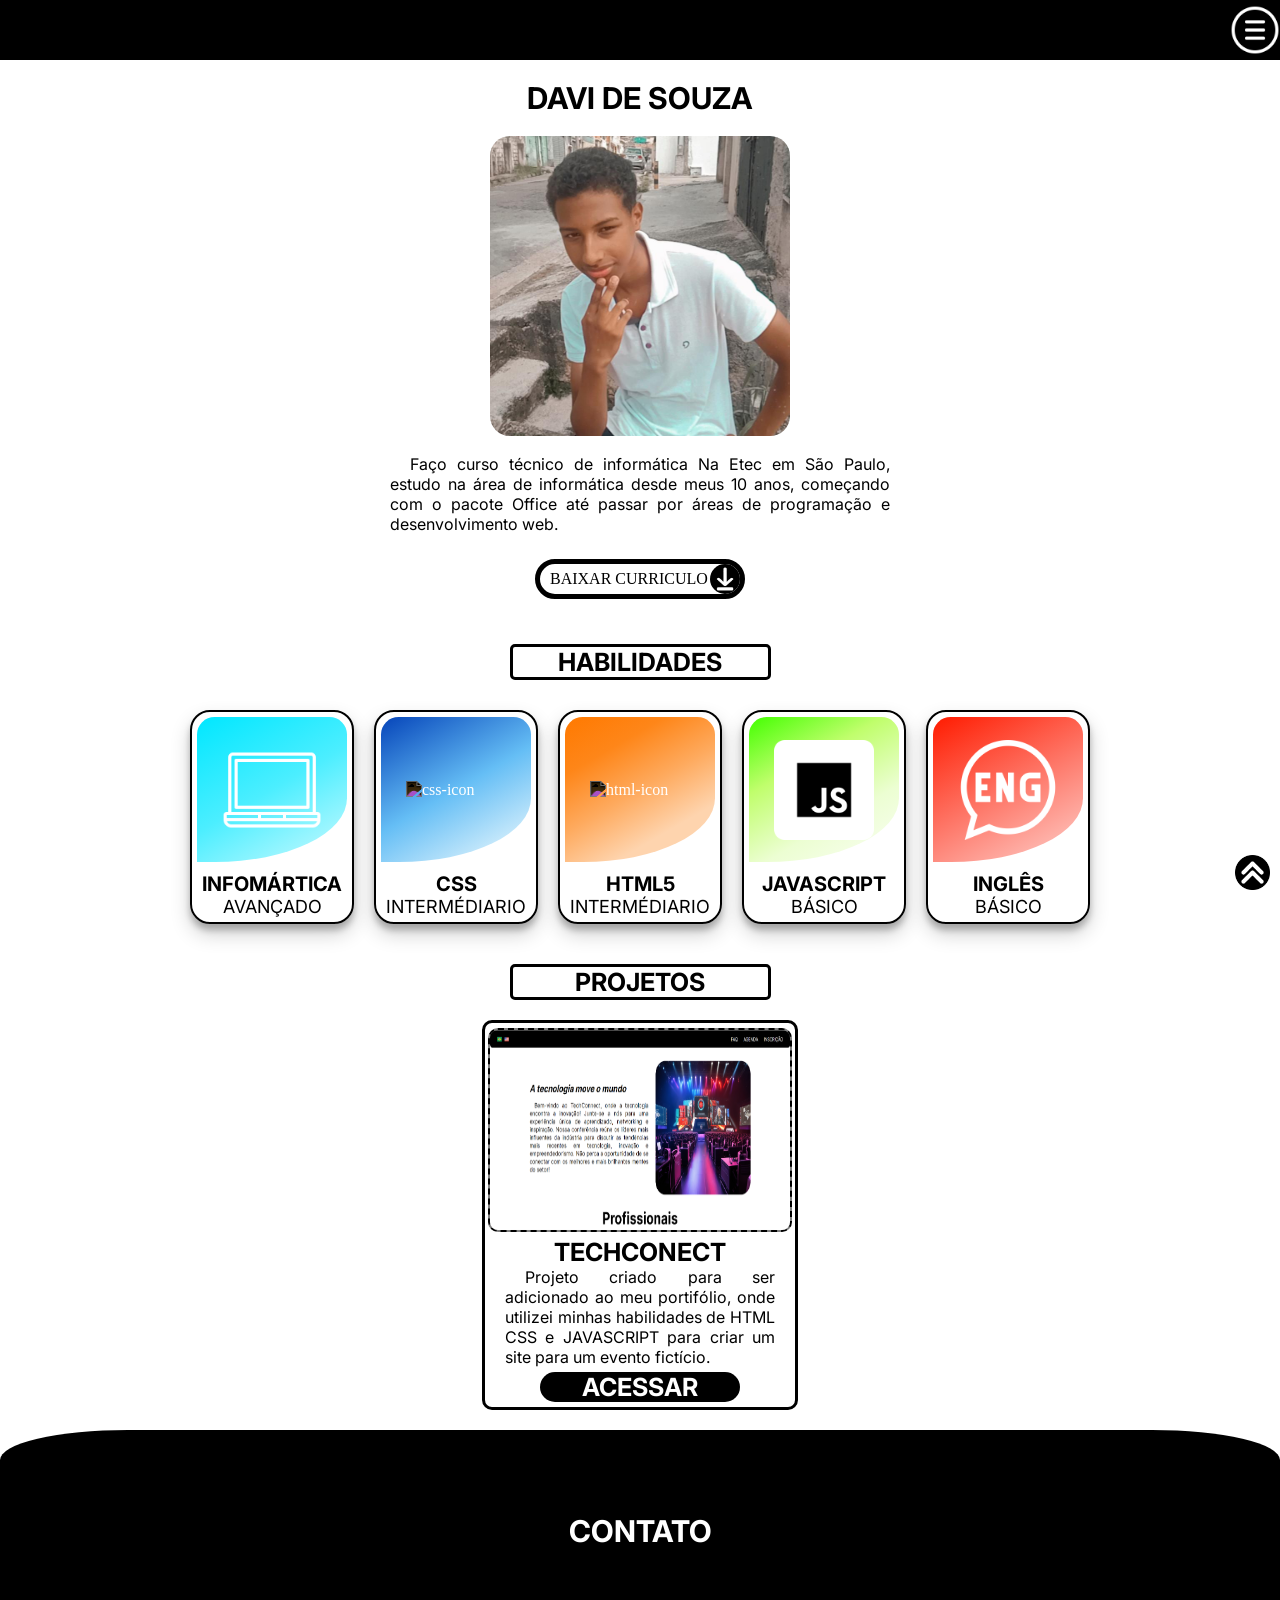
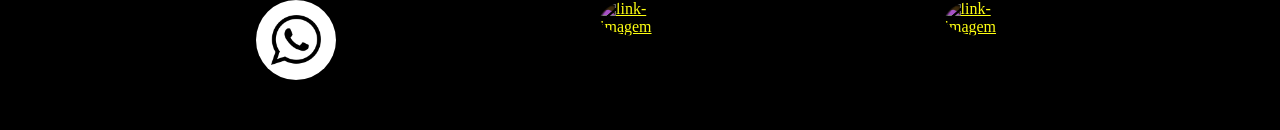
==== index.html @ b2ea07b1 "Update index.html" ====
<!DOCTYPE html>
<html lang="en">
<head>
    <meta charset="UTF-8">
    <meta name="viewport" content="width=device-width, initial-scale=1.0">
    <link rel="stylesheet" href="style/style.css">
    <link rel="stylesheet" href="style/medias.css">
    <title>Portifolio</title>
</head>
<body>
    <a name="topo"></a>
   
    <header>
        <div class="dropdown">
            <button onclick="myFunction(), mudarfundo()" class="dropbtn" id="dropbtn">
                
            </button>
            <div id="myDropdown" class="dropdown-content">
              <a href="#habilidades">Habilidades</a>
              <a href="#projetos">Projetos</a>
              <a href="#contato">Contato</a>
            </div>
          </div>
          
          <script>
          /* When the user clicks on the button, 
          toggle between hiding and showing the dropdown content */
          const btn = document.getElementById('dropbtn');
          function myFunction() {
            document.getElementById("myDropdown").classList.toggle("show");
          }

          function mudarfundo(){
            if(document.getElementById("myDropdown").classList.contains("show")){
                btn.style.backgroundImage = "url('imagens/menu-close.png')";
            }else{
                btn.style.backgroundImage = "url('imagens/menu.png')";  
            }
          }
          
          // Close the dropdown if the user clicks outside of it
          window.onclick = function(event) {

            if (!event.target.matches('.dropbtn')) {
              var dropdowns = document.getElementsByClassName("dropdown-content");
              var i;
              for (i = 0; i < dropdowns.length; i++) {
                var openDropdown = dropdowns[i];
                if (openDropdown.classList.contains('show')) {
                  openDropdown.classList.remove('show');
               
                }
              }
            }
          }
          </script>
    </header>
    <section>
        <article id="apresentacao">
            <h1>DAVI DE SOUZA</h1>
            <div class="img"></div>
            <p>Faço curso técnico de informática Na Etec em São Paulo, estudo na área de informática desde meus 10 anos, começando com o pacote Office até passar por áreas de programação e desenvolvimento web.</p>
            <a href="arquivos/curriculo.docx"><p>BAIXAR CURRICULO</p> <img src="imagens/scrolldon.png" alt="icon"></a>
        </article>
        <a name="habilidades"></a>
        <article class="habilidades">
            <h1>HABILIDADES</h1>
            <div class="container-hab">
                <div class="container-card" id="hb1">
                    <div class="header-card">
                        <img src="imagens/info.png" alt="info-icon">
                    </div>
                    <div class="section-card">
                        <h1>INFOMÁRTICA</h1>
                        <p>AVANÇADO</p>
                    </div>
                </div>
                <div class="container-card" id="hb2">
                    <div class="header-card">
                        <img src="imagens/css-3.png" alt="css-icon">
                    </div>
                    <div class="section-card">
                        <h1>CSS</h1>
                        <p>INTERMÉDIARIO</p>
                    </div>
                </div>
                <div class="container-card" id="hb3">
                    <div class="header-card">
                        <img src="imagens/html.png" alt="html-icon">
                    </div>
                    <div class="section-card">
                        <h1>HTML5</h1>
                        <p>INTERMÉDIARIO</p>
                    </div>
                </div>
                <div class="container-card" id="hb4">
                    <div class="header-card">
                        <img src="imagens/js.png" alt="js">
                    </div>
                    <div class="section-card">
                        <h1>JAVASCRIPT</h1>
                        <p>BÁSICO</p>
                    </div>
                </div>
                <div class="container-card" id="hb5">
                    <div class="header-card">
                        <img src="imagens/eng.png" alt="ingles">
                    </div>
                    <div class="section-card">
                        <h1>inglês</h1>
                        <p>básico</p>
                    </div>
                </div>
            </div>
        </article>
        <a name="projetos"></a>
        <article class="projetos">
            <h1>PROJETOS</h1>
            <div class="container-projeto">
                <img src="imagens/projeto1.png" alt="imagem-projeto">
                <div class="content-projeto">
                    <h1>TechConect</h1>
                    <p>
                    Projeto criado para ser adicionado ao meu portifólio, onde utilizei minhas habilidades de HTML CSS e JAVASCRIPT para criar um site para um evento fictício.
                    </p>
                    <a href="https://davi-souza-dev.github.io/Projeto1/" target="_blank">ACESSAR</a>
                </div>
            </div>
        </article>
    </section>
    <footer>
        <a name="contato"></a>
        <h1>Contato</h1>
        <div>
            <a href="https://api.whatsapp.com/send?phone=5511949335503" id="link1" target="_blank">
                <img src="imagens/whatsapp.png" alt="link-imagem">
            </a>
            <a href="https://github.com/Davi-Souza-Dev" id="link2" target="_blank">
                <img src="imagens/github.png" alt="link-imagem">
            </a>
            <a href="https://www.instagram.com/davi.dev97/" id="link3" target="_blank">
                <img src="imagens/instagram.png" alt="link-imagem">
            </a>
        </div>
    </footer>
    <a href="#topo" class="btn-topo"></a>
</body>
</html>
---- style/style.css ----
@charset "UTF-8";
@import url('https://fonts.googleapis.com/css2?family=Inter:wght@100..900&display=swap');

*{
    margin: 0px;
    padding: 0px;
}

header{
    width: 100%;
    height: 60px;
    background-color: rgb(0, 0, 0);
    display: flex;
    align-items: center;
    justify-self: center;
}

a.btn-topo{
    width: 35px;
    height: 35px;
    position: fixed;
    right: 10px;
    bottom: 10px;
    z-index: 1000;
    border-radius: 5px;
    background: url(../imagens/cima.png);
    background-size: cover;
    
}


/*MENU DROPDOWMN*/
.dropbtn {
    color: white;
    padding: 16px;
    font-size: 16px;
    border: none;
    cursor: pointer;
    width: 50px;
    height: 50px;
    background: url(../imagens/menu.png);
    filter: invert(); 
    background-size: cover;
  }
  
  .dropdown {
    position: absolute;
    display: inline-block;
    right: 0;
  }
  
  .dropdown-content {
    display: none;
    width: 100px;
    position: absolute;
    background-color: #000000;
    right: 0px;
    min-width: 160px;
    overflow: auto;
    z-index: 2;
    background-color: black;
    border-radius: 5px;
    animation: surgir 0.2s ease-in-out; 
  }
  
  .dropdown-content a {
    color: white;
    padding: 12px 16px;
    text-decoration: none;
    display: block;
    font-size: 20px;
  
  }
  .show {display: block;}

  @keyframes surgir {
    to{
        opacity: 1;
    }
    from{
        opacity: 0;
    }
  }
/*FIM MENU*/


section{
    display: flex;
    align-items: center;
    justify-content: center;
    flex-direction: column;
}

article{
    display: flex;
    align-items: center;
    justify-content: space-evenly;
    flex-direction: row;
    flex-wrap: wrap;
}

article >  h1{
    margin-top: 20px;
    width: 100%;
    font-size: 30px;
    font-family: "Inter", sans-serif;
    font-weight: bolder;
    text-align: center;
}

article > .img{
    width: 40%;
    height: 260px;
    margin: 20px 0px;
    border-radius: 20px;
    margin-bottom: -2px;
    background: url(../imagens/foto-perfil.jpg);
    background-position: center center;
    background-size: cover;
    
}

article > p{
    width: 40%;
    font-family: "Inter", sans-serif;
    text-align: justify;
    text-indent: 20px;
}

article > a{
    display: flex;
    justify-content: space-between;
    align-items: center;
    text-align: center;
    text-decoration: none;
    color:black;
    width: 200px;
    height: 30px;
    border: 5px solid black;
    border-radius: 20px;
    margin: 25px 0px;
    text-indent: 10px;
}

article > a:hover{
    background-color: black;
    color: white;
    text-decoration: underline;
    transition: 0.3s ease-in-out;
}


article > a > img{
    height: 100%;
    border-radius: 50%;
}

article.habilidades {
    display: flex;
    align-items: center;
    justify-content: center;
    flex-direction: row;
    flex-wrap: wrap;
    row-gap: 10px;
    column-gap: 10px;
}

article.habilidades > h1{
    font-size: 25px;
    width: 255px;
    height: 30px;
    border: 3px solid black;
    border-radius: 5px;
    margin-bottom: 20px;
}
article.habilidades > div.container-hab{
    display: flex;
    align-items: center;
    justify-content: center;
    flex-direction: row;
    flex-wrap: wrap;
    gap: 10px 20px;
    width: 100%;
}
div.container-hab > div.container-card{
    width: 150px;
    height: 200px;
    margin-bottom: 20px;
    border: 2px solid black;
    display: flex;
    align-items: center;
    justify-content: flex-start;
    flex-direction: column;
    padding: 5px;
    border-radius: 20px;
    box-shadow: rgba(0, 0, 0, 0.19) 0px 10px 20px, rgba(0, 0, 0, 0.23) 0px 6px 6px;
}

div.container-card:hover{
    background-color: black;
    transform: scale(1.1);
    transition: 0.2s ease-in-out;
    
}
div.container-card:hover > div.header-card > img{
    width: 100px;
    filter: none;
}
div.container-card:hover > div.section-card >p {
    color: white;
    transition: 0.3s ease-in-out;
}
div.container-card:hover > div.section-card >h1 {
    color: white;
    transition: 0.3s ease-in-out;
}

div#hb1 > div.header-card{
    background: linear-gradient(150deg, #00e7ff, #4ceeff, #ccfaff);
}

div#hb2 > div.header-card{
    background: linear-gradient(150deg, #0645ba, #65bef5, #f5fdfe);
}

div#hb3 > div.header-card{
    background: linear-gradient(150deg, #FF7900, #fe8619, #feaa5e, #fed4ae, rgba(254,212,174,1));
}

div#hb4 > div.header-card{
    background: linear-gradient(150deg, #43ff01, #c0fe6c, #ecfed2, #fbfef6);
}

div#hb5 > div.header-card{
    background: linear-gradient(150deg, #ff1b00, #fe7667, #fed1cc);
}

div.container-card > div.header-card{
    background-color: rgb(0, 200, 255);
    width: 100%;
    height: 200px;
    border-radius: 20px 20px 100% 0% / 20px 20px 50% 100%;
    display: flex;
    align-items: center;
    justify-content: center;
    
}

div.header-card > img{
    width: 100px;
    filter: invert();

}


div.container-card > div.section-card{
    display: flex;
    justify-content: center;
    align-items: center;
    flex-direction: column;
    margin-top: 10px;
    width: 100%;
}

div.section-card > h1{
    width: 100%;
    text-align: center;
    font-size: 20px;
    text-transform: uppercase;
    font-family: "Inter", sans-serif;
    font-weight: bolder;
}

div.section-card > p{
    width: 100%;
    text-align: center;
    font-size: 18px;
    text-transform: uppercase;
    font-family: "Inter", sans-serif;
}

/*ANIMAÇÃO DAS HABILIDADES*/

@keyframes piscar1 {
    to{
        transform: scale(1);
    }
    from{
        transform: scale(1.1);
    }
}

div#hb1{
    animation: piscar1 1s  1s  ease-in-out infinite alternate-reverse;
    animation-iteration-count: 2;
}

div#hb2{
    animation: piscar1 1s 2s ease-in-out infinite alternate-reverse;
    animation-iteration-count: 2;
    
}
div#hb3{
    animation: piscar1 1s 3s ease-in-out infinite alternate-reverse;
    animation-iteration-count: 2;
}
div#hb4{
    animation: piscar1 1s 4s ease-in-out infinite alternate-reverse;
    animation-iteration-count: 2;
}
div#hb5{
    animation: piscar1 1s 5s ease-in-out infinite alternate-reverse;
    animation-iteration-count: 2;
}
/*FIM DA ANIMAÇÃO*/

article.projetos > h1{
    font-size: 25px;
    width: 255px;
    height: 30px;
    border: 3px solid black;
    border-radius: 5px;
    margin-bottom: 20px;
}

article.projetos{
    align-items: center;
    justify-content: center;
    flex-direction: column;
}

article.projetos > div.container-projeto{
    width: 300px;
    border-radius: 10px;
    border: 3px solid black;
    display: flex;
    align-items: center;
    justify-content: center;
    flex-direction: column;
    padding: 5px;
}

div.container-projeto:hover{
    transform: scale(1.02);
}

div.container-projeto > img{
    width: 300px;
    background-color: gray;
    height: 200px;
    border-radius: 10px;
    border: 2px dashed black;
}

div.container-projeto > div.content-projeto{
    display: flex;
    align-items: center;
    justify-content: center;
    flex-direction: column;
    width: 100%;
    margin-top: 5px;
}

div.content-projeto > h1{
    width: 100%;
    font-size: 25px;
    text-align: center;
    text-transform: uppercase;
    font-family: 'Inter', sans-serif;
    font-weight: bolder;
}

div.content-projeto > p{
    width: 90%;
    font-family: 'Inter', sans-serif;
    text-indent: 20px;
    text-align: justify;
}

div.content-projeto > a{
    margin-top: 5px;
    width: 200px;
    background-color: black;
    text-align: center;
    color: white;
    font-weight: bolder;
    font-size: 25px;
    font-family: 'Inter', sans-serif;
    text-decoration: none;
    border-radius: 20px;
    position: relative;
}

div.content-projeto > a::before{
    content: '';
    width: 0%;
    height: 3px;
    border-radius: 20px;
    background-color: rgb(255, 255, 255);
    position: absolute;
    bottom: 0px;
    left: 50%;
    transform: translate(-50%,-50%);
}

div.content-projeto > a:hover:before{
    width: 60%;
    transition: 0.2s ease-in-out;
}


footer{
    width: 100%;
    height: 300px;
    background-color: black;
    display: flex;
    align-items: center;
    justify-content: space-evenly;
    flex-direction: column;
    margin-top: 20px;
    border-radius: 10% 10% 0px 0px;
}

footer > h1{
    width: 100%;
    text-align: center;
    text-transform: uppercase;
    font-family: "Inter",sans-serif;
    color: white;
    font-size: 30px;
    font-weight: bolder;
}

footer > div{
    display: flex;
    align-items: center;
    justify-content: space-evenly;
    flex-wrap: nowrap;
    flex-direction: row;
    width: 100%;
}

footer > div > a{
    width: 80px;
    height: 80px;
    filter: invert();
    --color: rgb(0, 0, 0); /* the color of the border */
    --border: 2px;   /* the thickness of the border */
    --offset: 5px;   /* control the movement of the border */
    --gap: 2px;       /* the gap on hover */
    border-radius: 100%;
    cursor: pointer;
    padding: calc(var(--border) + var(--gap));
    border: var(--offset) solid #0000;
    --_m: radial-gradient(50% 50%, #000 calc(100% - var(--offset)),#0000 calc(100% - var(--border)));
    -webkit-mask: var(--_m);
            mask: var(--_m);
    --_g: #0000 calc(99% - var(--border)), var(--color) calc(100% - var(--border)) 99%,#0000;
    --_s: var(--offset);
    --_r: 100% 100% at;
    background:
      radial-gradient(var(--_r) 0    0   ,var(--_g)) calc(100% + var(--_s)) calc(100% + var(--_s)),
      radial-gradient(var(--_r) 100% 0   ,var(--_g)) calc(0%   - var(--_s)) calc(100% + var(--_s)),
      radial-gradient(var(--_r) 0    100%,var(--_g)) calc(100% + var(--_s)) calc(0%   - var(--_s)),
      radial-gradient(var(--_r) 100% 100%,var(--_g)) calc(0%   - var(--_s)) calc(0%   - var(--_s));
    background-size: 50% 50%;
    background-repeat: no-repeat;
    transition: .4s;

}

footer > div > a:hover {
    --_s: 0px
  }

div > a > img{
    width: 100%;
    height: 100%;
    border-radius: 50%;
}
---- style/medias.css ----
@charset "UTF-8";

@media screen and (min-width: 600px) {

    article#apresentacao{
        display: flex;
        align-items: center;
        justify-content: center;
        flex-direction: column;
        flex-wrap: nowrap;
    }
    article >  div.img{
        width: 300px;
        height: 300px;
    }
    article > p{
        width: 500px;
        margin-top: 20px;
    }
}
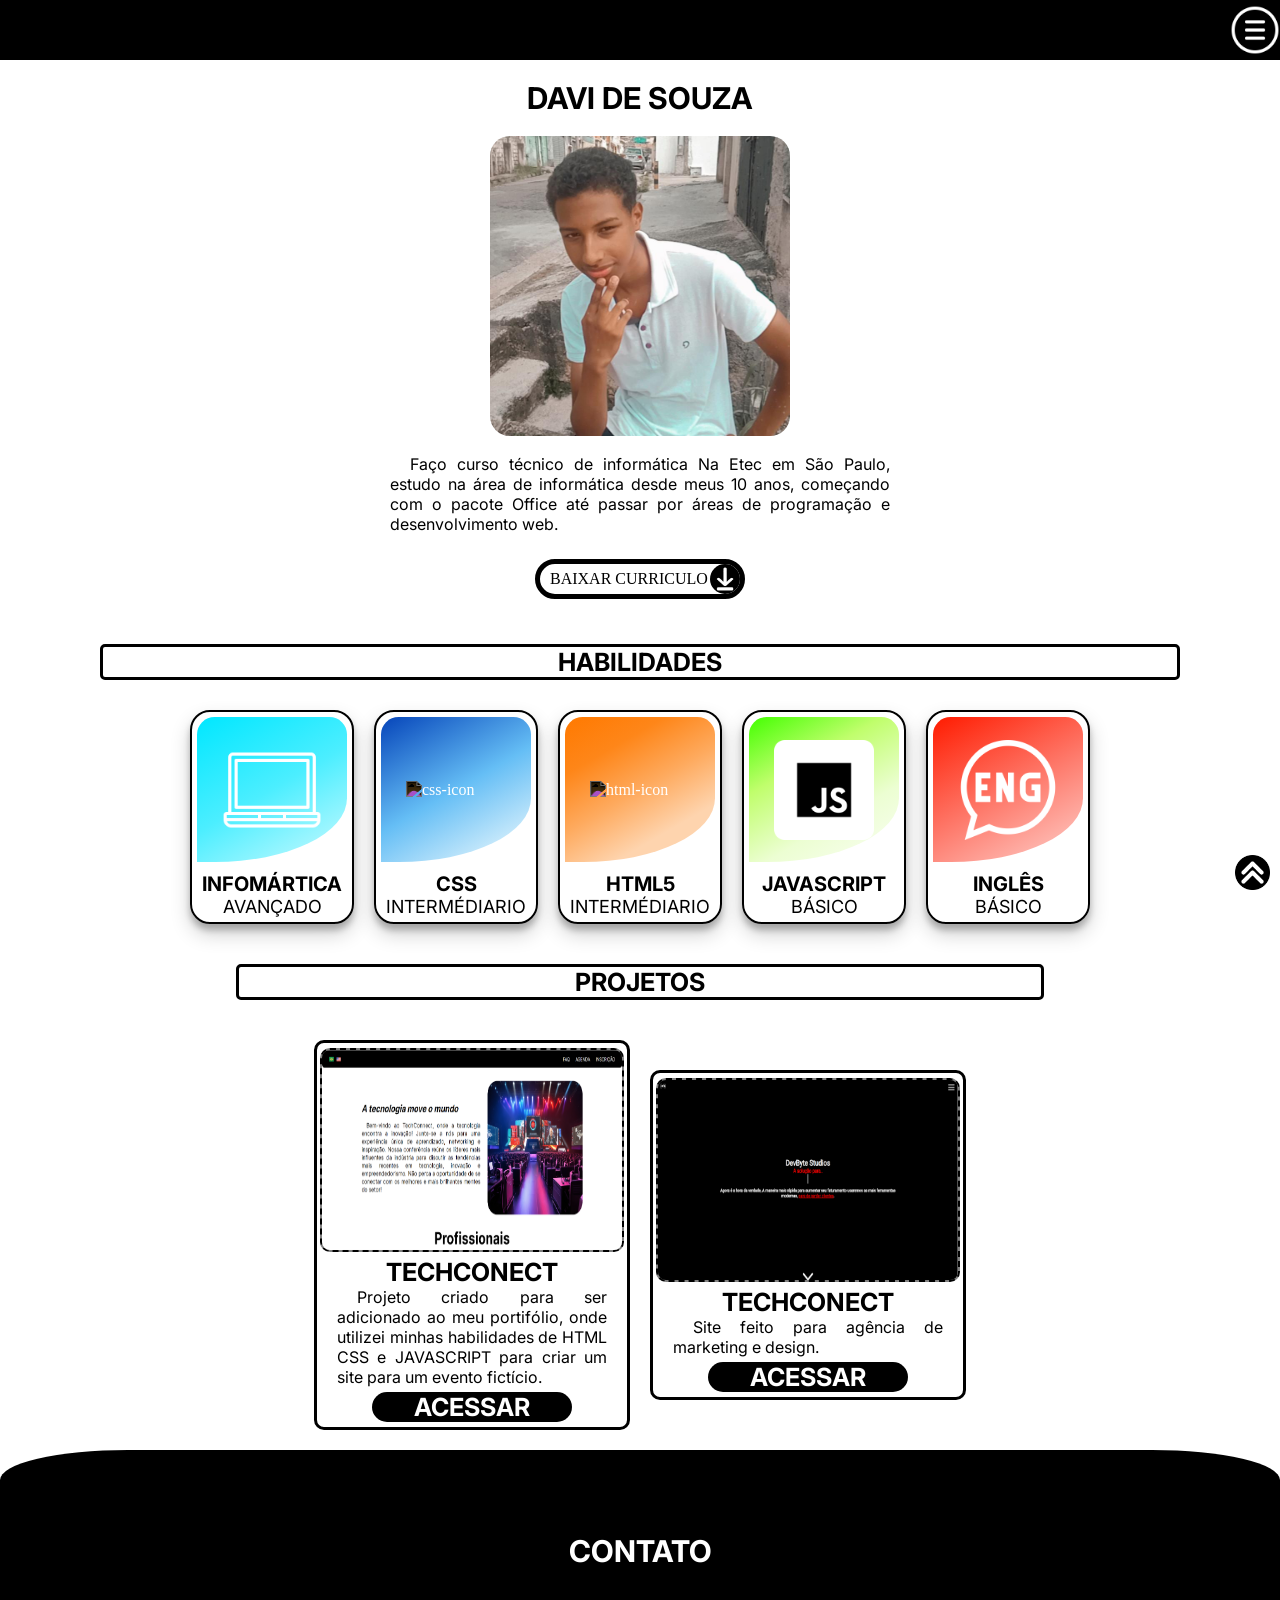
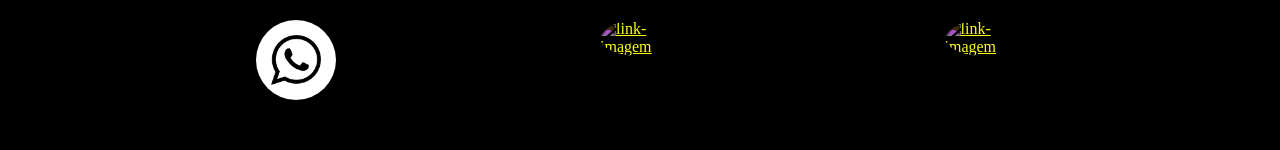
==== commit 961523a1: "Ajustes de projetos" ====
--- a/index.html
+++ b/index.html
@@ -126,6 +126,16 @@
                     <a href="https://davi-souza-dev.github.io/Projeto1/" target="_blank">ACESSAR</a>
                 </div>
             </div>
+            <div class="container-projeto">
+                <img src="imagens/projeto2.png" alt="imagem-projeto">
+                <div class="content-projeto">
+                    <h1>TechConect</h1>
+                    <p>
+                    Site feito para agência de marketing e design.
+                    </p>
+                    <a href="https://davi-souza-dev.github.io/Site-Empresa/index.html" target="_blank">ACESSAR</a>
+                </div>
+            </div>
         </article>
     </section>
     <footer>
--- a/style/style.css
+++ b/style/style.css
@@ -327,6 +327,7 @@
     align-items: center;
     justify-content: center;
     flex-direction: column;
+    gap: 20px 20px;
 }
 
 article.projetos > div.container-projeto{
--- a/style/medias.css
+++ b/style/medias.css
@@ -17,4 +17,18 @@
         width: 500px;
         margin-top: 20px;
     }
+
+    article.projetos{
+        flex-direction: row;
+        flex-wrap: wrap;
+        gap: 20px 20px;
+    }
+
+    article.projetos > h1{
+        width: 100%;
+    }
+
+    article.habilidades > h1{
+        width: 100%;
+    }
 }
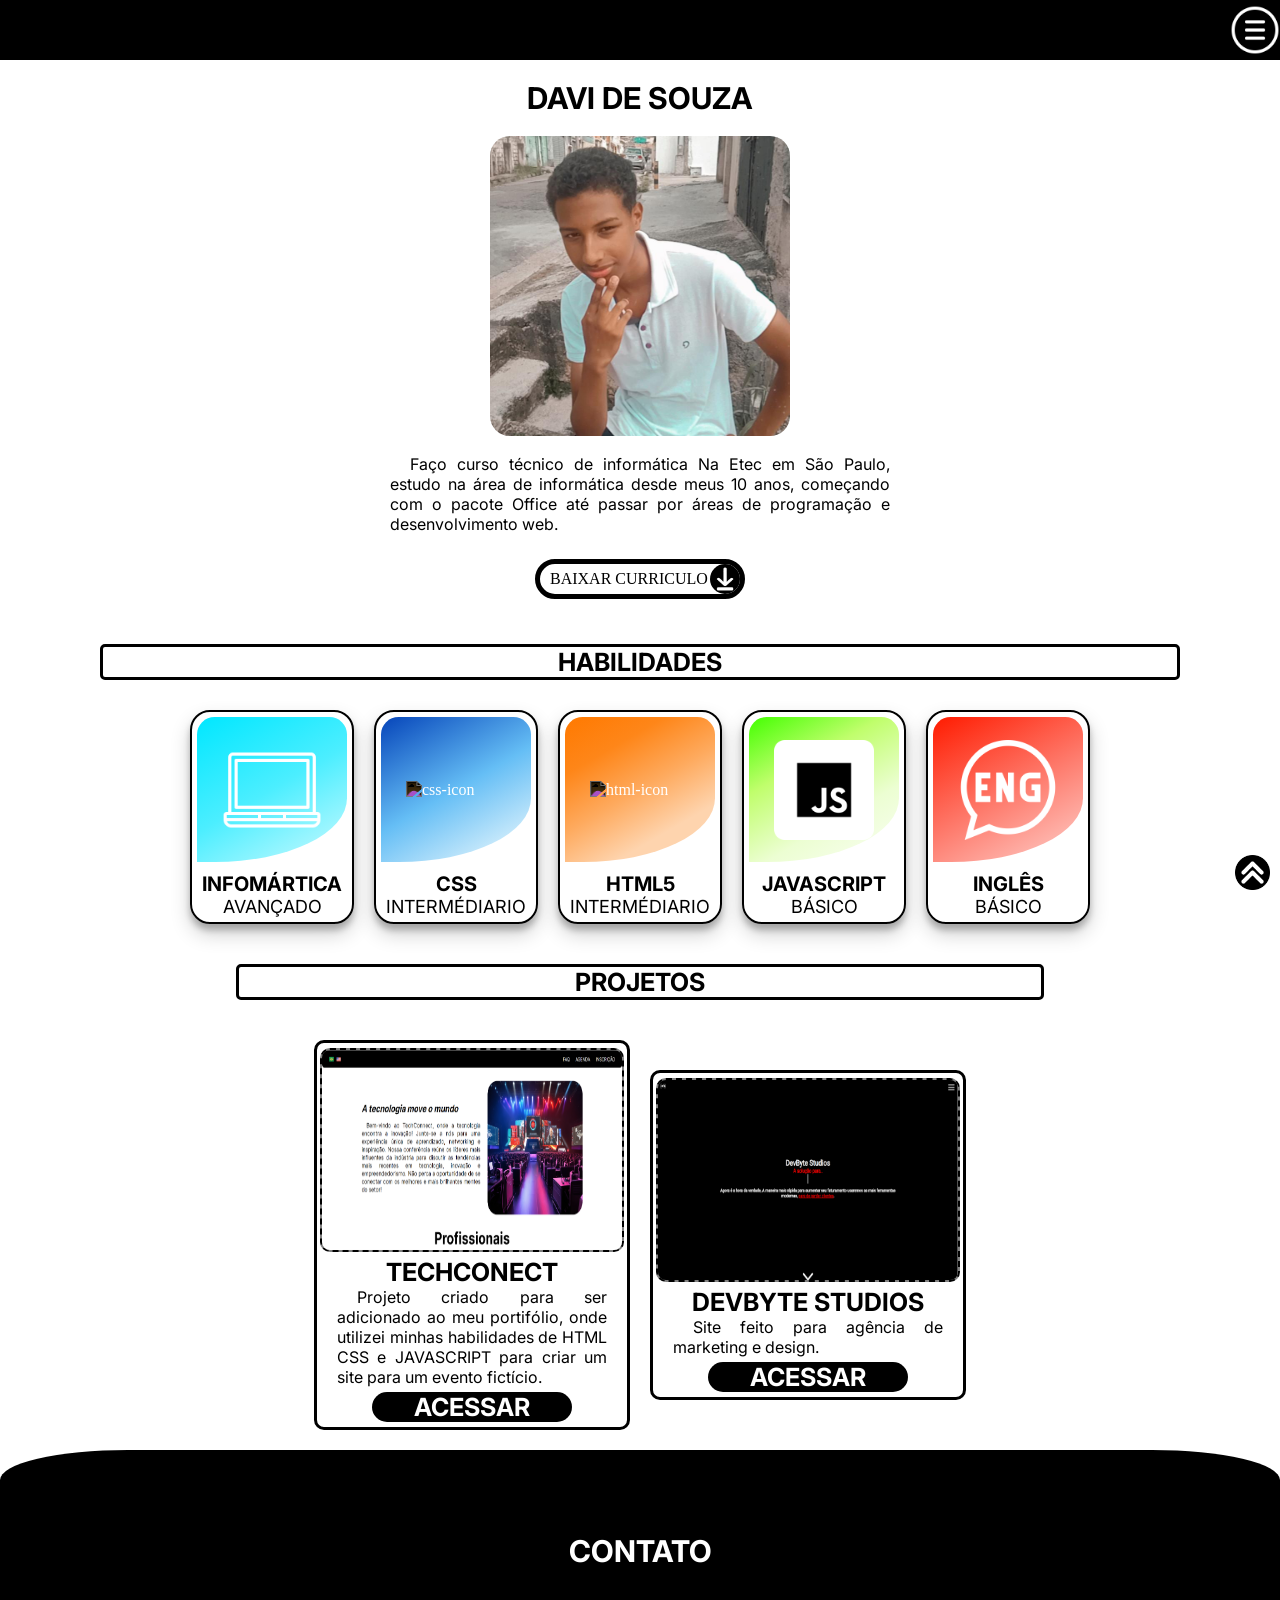
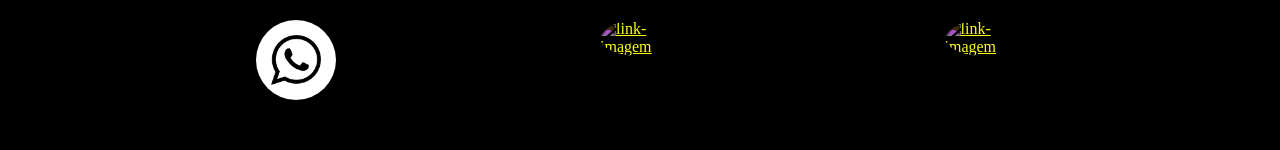
==== commit 92f48d55: "Update index.html" ====
--- a/index.html
+++ b/index.html
@@ -129,7 +129,7 @@
             <div class="container-projeto">
                 <img src="imagens/projeto2.png" alt="imagem-projeto">
                 <div class="content-projeto">
-                    <h1>TechConect</h1>
+                    <h1>DevByte Studios</h1>
                     <p>
                     Site feito para agência de marketing e design.
                     </p>
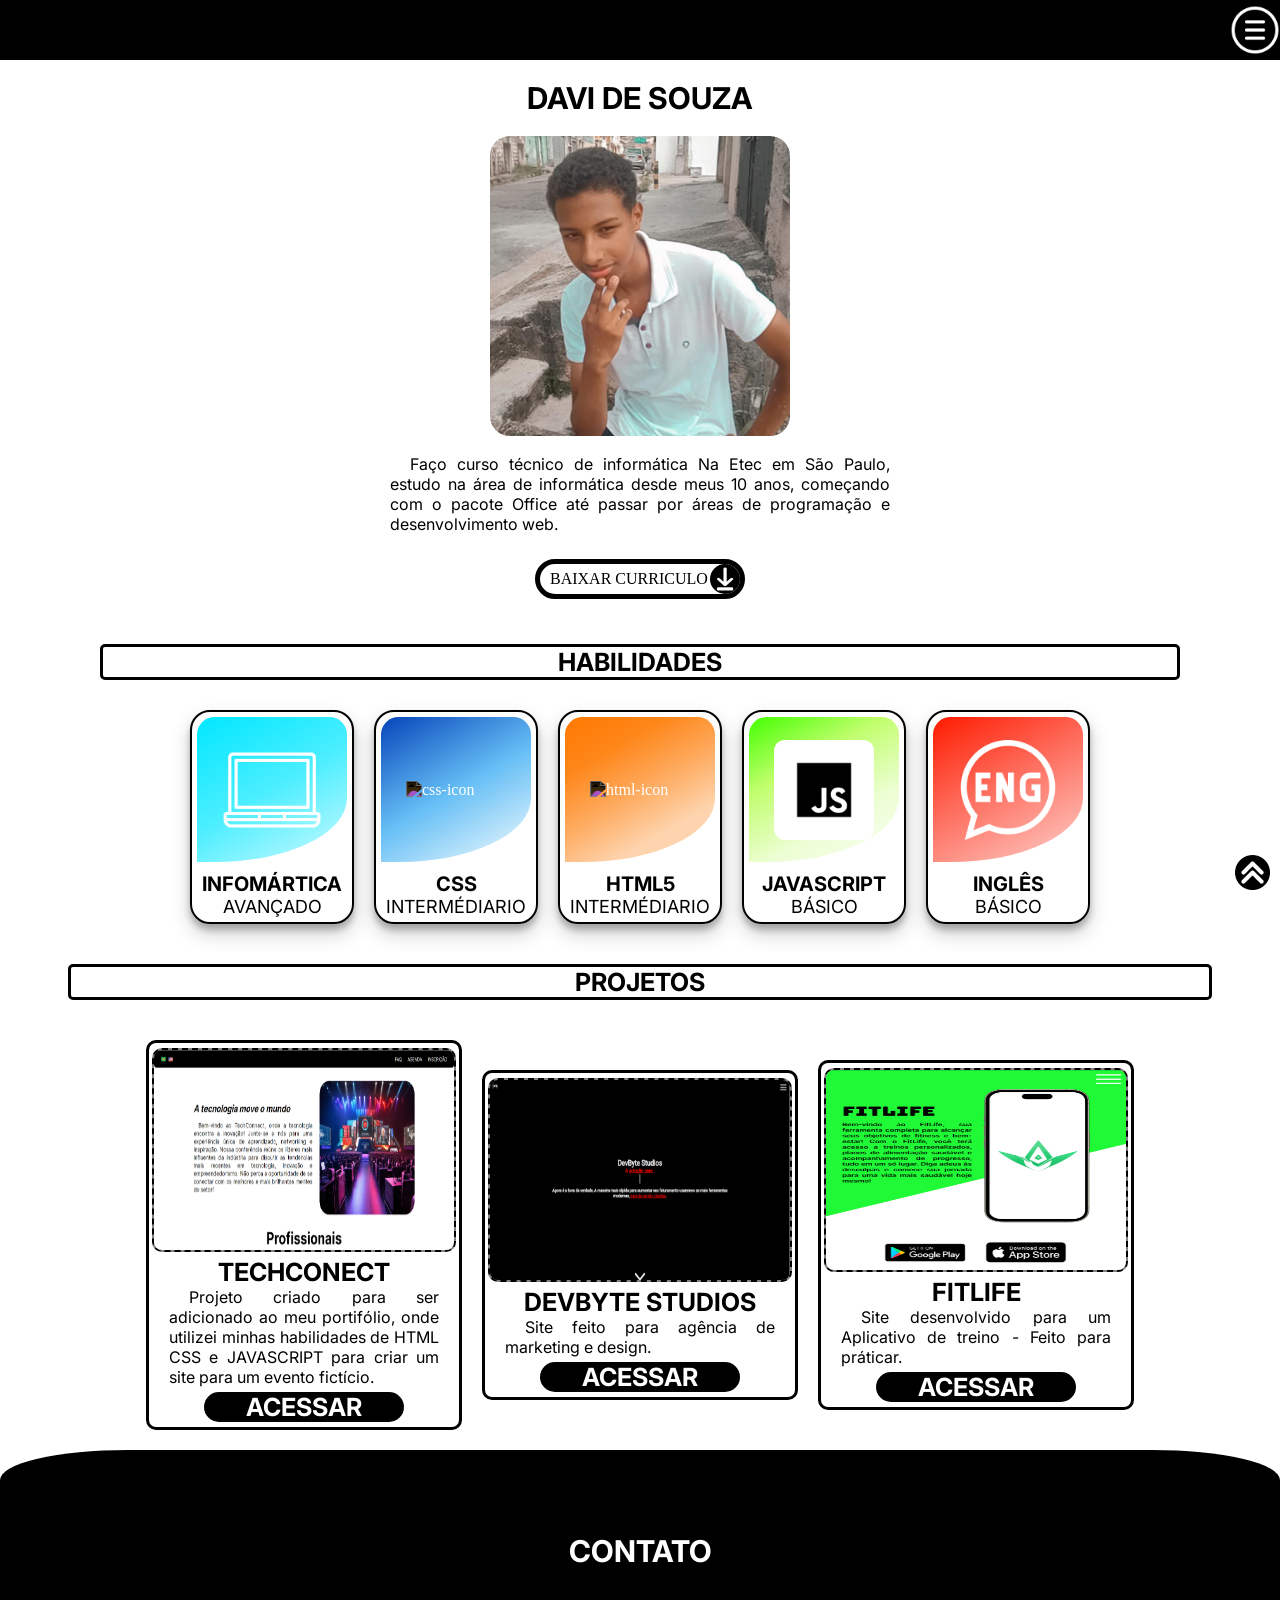
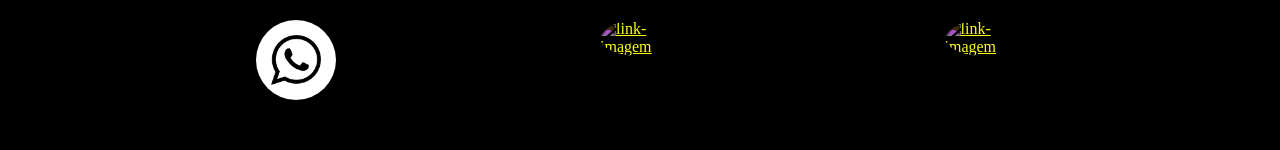
==== commit 0d03fcf6: "Projeto adicionado" ====
--- a/index.html
+++ b/index.html
@@ -136,6 +136,16 @@
                     <a href="https://davi-souza-dev.github.io/Site-Empresa/index.html" target="_blank">ACESSAR</a>
                 </div>
             </div>
+            <div class="container-projeto">
+                <img src="imagens/projeto3.png" alt="imagem-projeto">
+                <div class="content-projeto">
+                    <h1>FitLife</h1>
+                    <p>
+                    Site desenvolvido para um Aplicativo de treino - Feito para práticar.
+                    </p>
+                    <a href="https://davi-souza-dev.github.io/Projeto2" target="_blank">ACESSAR</a>
+                </div>
+            </div>
         </article>
     </section>
     <footer>
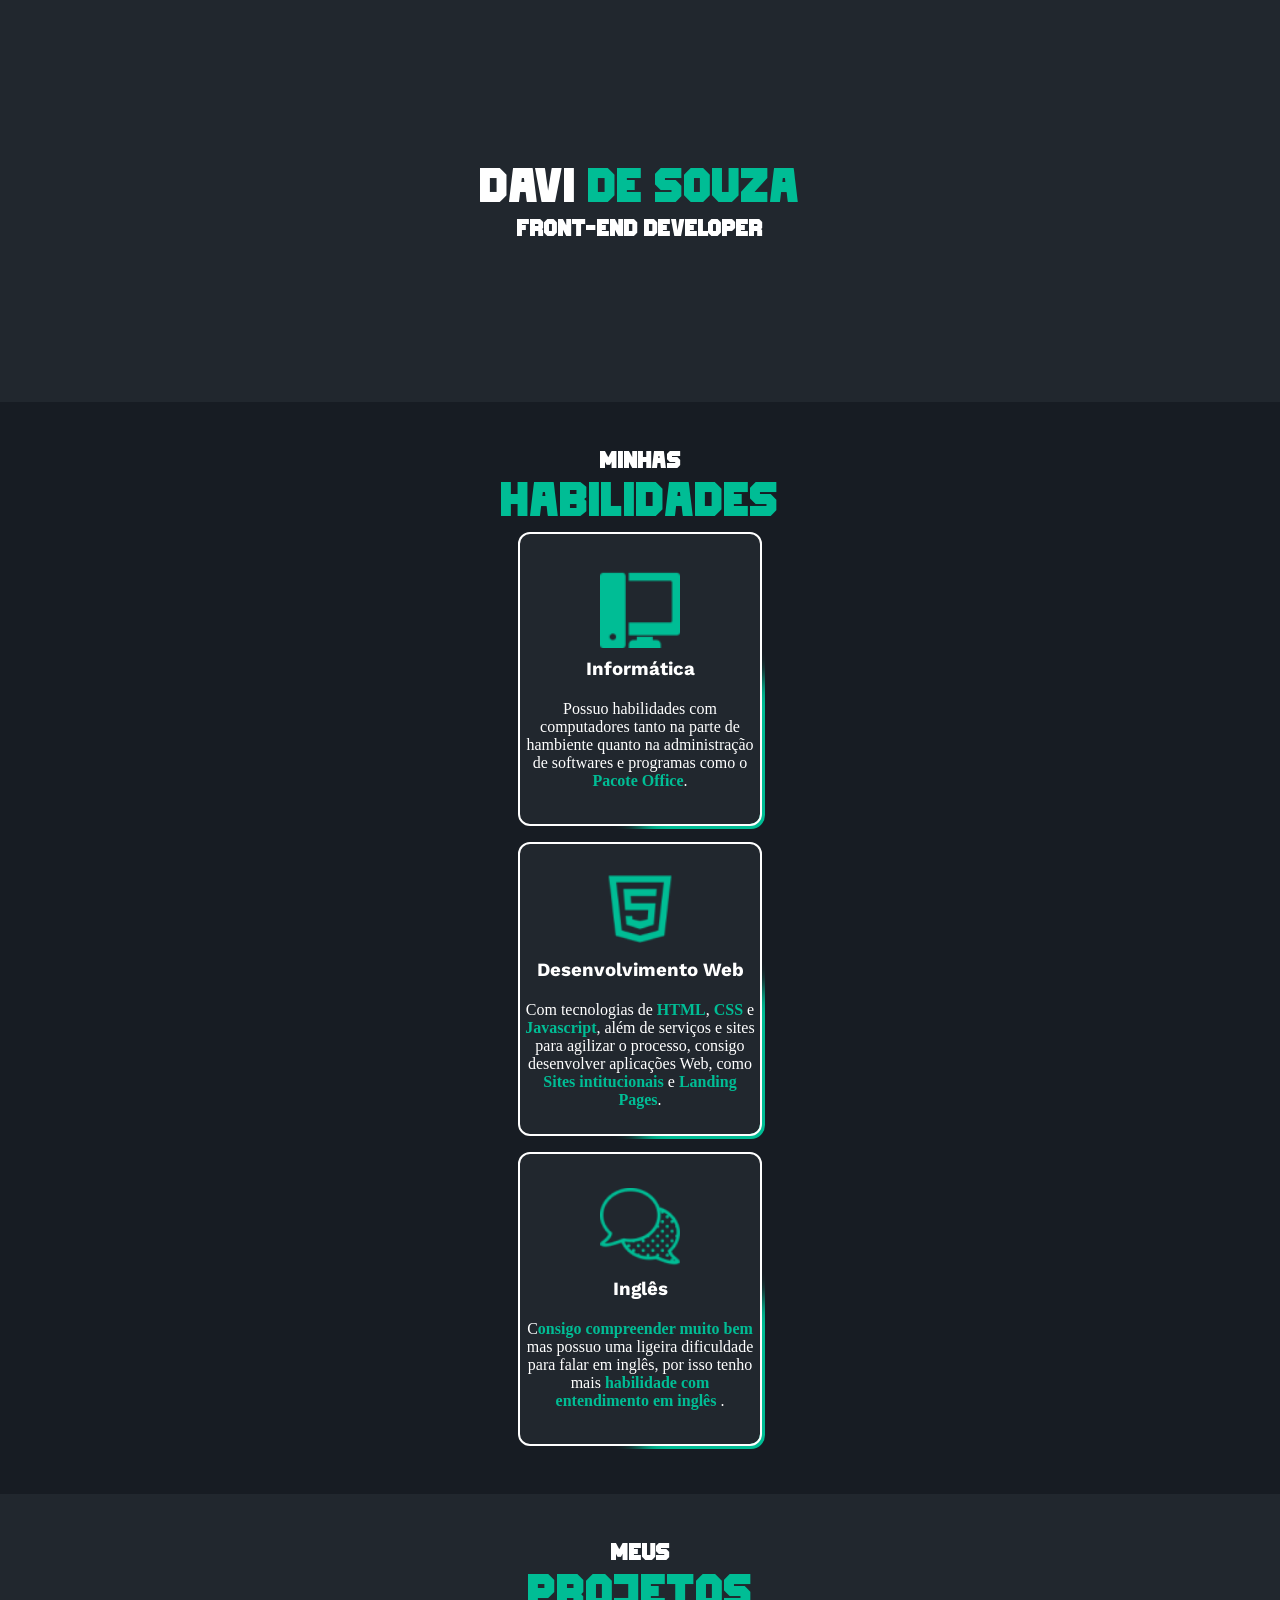
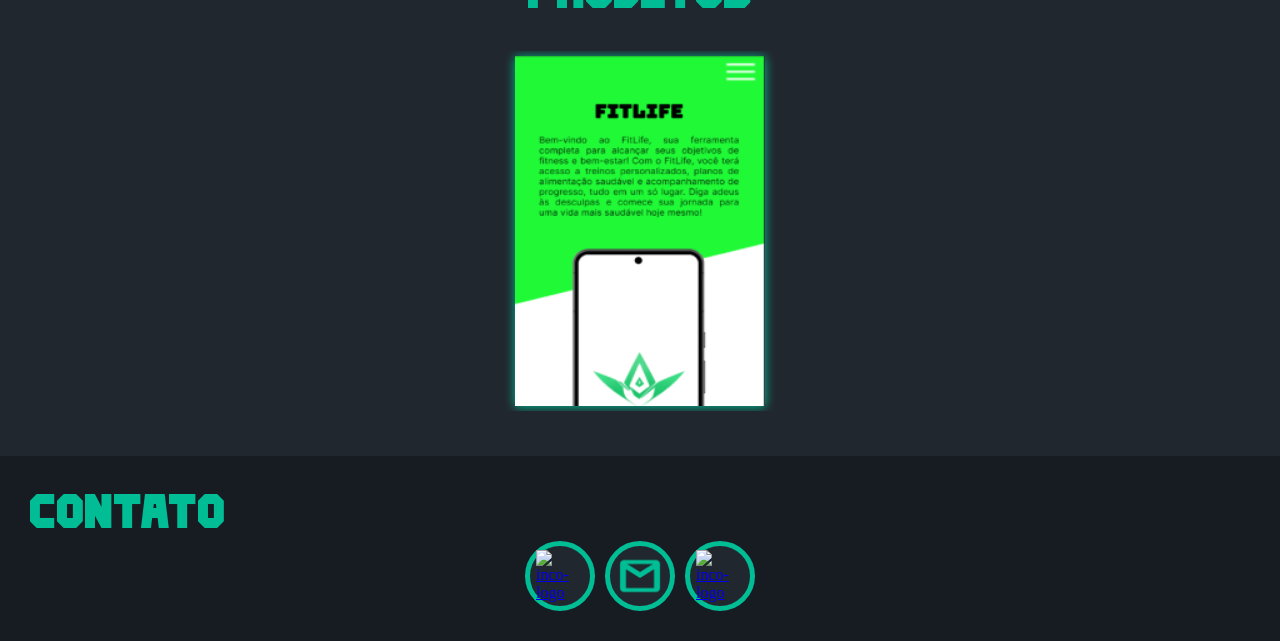
==== commit 5398df03: "Atualização" ====
--- a/index.html
+++ b/index.html
@@ -1,168 +1,154 @@
 <!DOCTYPE html>
-<html lang="en">
-<head>
-    <meta charset="UTF-8">
-    <meta name="viewport" content="width=device-width, initial-scale=1.0">
-    <link rel="stylesheet" href="style/style.css">
-    <link rel="stylesheet" href="style/medias.css">
-    <title>Portifolio</title>
-</head>
-<body>
-    <a name="topo"></a>
-   
-    <header>
-        <div class="dropdown">
-            <button onclick="myFunction(), mudarfundo()" class="dropbtn" id="dropbtn">
-                
-            </button>
-            <div id="myDropdown" class="dropdown-content">
-              <a href="#habilidades">Habilidades</a>
-              <a href="#projetos">Projetos</a>
-              <a href="#contato">Contato</a>
+<html lang="pt-br">
+  <head>
+    <meta charset="UTF-8" />
+    <meta name="viewport" content="width=device-width, initial-scale=1.0" />
+    <title>Home</title>
+    <link rel="stylesheet" href="style/style.css" />
+    <!-- Link Swiper's CSS -->
+    <link
+      rel="stylesheet"
+      href="https://cdn.jsdelivr.net/npm/swiper@11/swiper-bundle.min.css"
+    />
+  </head>
+  <body>
+    <header></header>
+    <section>
+      <article class="topo at1">
+        <!-- <div class="foto">
+            <img src="imagens/foto-perfil.jpg" alt="foto">
+        </div> -->
+        <h1>Davi <strong>de Souza</strong></h1>
+        <h2>FRONT-END DEVELOPER</h2>
+      </article>
+      <article class="habilidades at2">
+        <h2>Minhas</h2>
+        <h1><strong>Habilidades</strong></h1>
+        <div class="container-cards">
+          <div class="card">
+            <div class="bg">
+              <img src="imagens/info.png" alt="icon" />
+              <h1>Informática</h1>
+              <p>
+                Possuo habilidades com computadores tanto na parte de hambiente
+                quanto na administração de softwares e programas como o
+                <strong>Pacote Office</strong>.
+              </p>
+            </div>
+            <div class="blob"></div>
+          </div>
+          <div class="card">
+            <div class="bg">
+              <img src="imagens/html.png" alt="icon" />
+              <h1>Desenvolvimento Web</h1>
+              <p>
+                Com tecnologias de <strong>HTML</strong>, <strong>CSS</strong> e
+                <strong>Javascript</strong>, além de serviços e sites para
+                agilizar o processo, consigo desenvolver aplicações Web, como
+                <strong>Sites</strong> <strong>intitucionais</strong> e
+                <strong>Landing</strong> <strong>Pages</strong>.
+              </p>
+            </div>
+            <div class="blob"></div>
+          </div>
+          <div class="card">
+            <div class="bg">
+              <img src="imagens/ingles.png" alt="icon" />
+              <h1>Inglês</h1>
+              <p>
+                C<strong>onsigo compreender muito bem</strong> mas possuo uma ligeira dificuldade
+                para falar em inglês, por isso tenho mais <strong>
+                    habilidade com
+                    entendimento em inglês
+                </strong>.
+              </p>
+            </div>
+            <div class="blob"></div>
+          </div>
+        </div>
+      </article>
+      <article class="carrosel">
+        <h2>meus</h2>
+        <h1><strong>Projetos</strong></h1>
+        <!-- Swiper -->
+        <div class="swiper mySwiper">
+          <div class="swiper-wrapper">
+            <div class="swiper-slide">
+              <a
+                href="https://davi-souza-dev.github.io/Projeto2/"
+                target="_blank"
+              >
+                <img src="imagens/projeto-img-1.png" alt="foto-projeto" />
+              </a>
+            </div>
+
+            <div class="swiper-slide">
+              <a
+                href="https://davi-souza-dev.github.io/Projeto1/"
+                target="_blank"
+              >
+                <img src="imagens/projeto-img-2.png" alt="foto-projeto" />
+              </a>
+            </div>
+            <div class="swiper-slide">
+              <a
+                href="https://davi-souza-dev.github.io/Projeto3/"
+                target="_blank"
+              >
+                <img src="imagens/projeto-img-3.png" alt="foto-projeto" />
+              </a>
+            </div>
+            <div class="swiper-slide">
+              <a
+                href="https://davi-souza-dev.github.io/devbeytestudios/"
+                target="_blank"
+              >
+                <img src="imagens/projeto-img-4.png" alt="foto-projeto" />
+              </a>
             </div>
           </div>
-          
-          <script>
-          /* When the user clicks on the button, 
-          toggle between hiding and showing the dropdown content */
-          const btn = document.getElementById('dropbtn');
-          function myFunction() {
-            document.getElementById("myDropdown").classList.toggle("show");
-          }
+        </div>
 
-          function mudarfundo(){
-            if(document.getElementById("myDropdown").classList.contains("show")){
-                btn.style.backgroundImage = "url('imagens/menu-close.png')";
-            }else{
-                btn.style.backgroundImage = "url('imagens/menu.png')";  
-            }
-          }
-          
-          // Close the dropdown if the user clicks outside of it
-          window.onclick = function(event) {
+        <!-- Swiper JS -->
+        <script src="https://cdn.jsdelivr.net/npm/swiper@11/swiper-bundle.min.js"></script>
 
-            if (!event.target.matches('.dropbtn')) {
-              var dropdowns = document.getElementsByClassName("dropdown-content");
-              var i;
-              for (i = 0; i < dropdowns.length; i++) {
-                var openDropdown = dropdowns[i];
-                if (openDropdown.classList.contains('show')) {
-                  openDropdown.classList.remove('show');
-               
-                }
-              }
-            }
-          }
-          </script>
-    </header>
-    <section>
-        <article id="apresentacao">
-            <h1>DAVI DE SOUZA</h1>
-            <div class="img"></div>
-            <p>Faço curso técnico de informática Na Etec em São Paulo, estudo na área de informática desde meus 10 anos, começando com o pacote Office até passar por áreas de programação e desenvolvimento web.</p>
-            <a href="arquivos/curriculo.docx"><p>BAIXAR CURRICULO</p> <img src="imagens/scrolldon.png" alt="icon"></a>
-        </article>
-        <a name="habilidades"></a>
-        <article class="habilidades">
-            <h1>HABILIDADES</h1>
-            <div class="container-hab">
-                <div class="container-card" id="hb1">
-                    <div class="header-card">
-                        <img src="imagens/info.png" alt="info-icon">
-                    </div>
-                    <div class="section-card">
-                        <h1>INFOMÁRTICA</h1>
-                        <p>AVANÇADO</p>
-                    </div>
-                </div>
-                <div class="container-card" id="hb2">
-                    <div class="header-card">
-                        <img src="imagens/css-3.png" alt="css-icon">
-                    </div>
-                    <div class="section-card">
-                        <h1>CSS</h1>
-                        <p>INTERMÉDIARIO</p>
-                    </div>
-                </div>
-                <div class="container-card" id="hb3">
-                    <div class="header-card">
-                        <img src="imagens/html.png" alt="html-icon">
-                    </div>
-                    <div class="section-card">
-                        <h1>HTML5</h1>
-                        <p>INTERMÉDIARIO</p>
-                    </div>
-                </div>
-                <div class="container-card" id="hb4">
-                    <div class="header-card">
-                        <img src="imagens/js.png" alt="js">
-                    </div>
-                    <div class="section-card">
-                        <h1>JAVASCRIPT</h1>
-                        <p>BÁSICO</p>
-                    </div>
-                </div>
-                <div class="container-card" id="hb5">
-                    <div class="header-card">
-                        <img src="imagens/eng.png" alt="ingles">
-                    </div>
-                    <div class="section-card">
-                        <h1>inglês</h1>
-                        <p>básico</p>
-                    </div>
-                </div>
-            </div>
-        </article>
-        <a name="projetos"></a>
-        <article class="projetos">
-            <h1>PROJETOS</h1>
-            <div class="container-projeto">
-                <img src="imagens/projeto1.png" alt="imagem-projeto">
-                <div class="content-projeto">
-                    <h1>TechConect</h1>
-                    <p>
-                    Projeto criado para ser adicionado ao meu portifólio, onde utilizei minhas habilidades de HTML CSS e JAVASCRIPT para criar um site para um evento fictício.
-                    </p>
-                    <a href="https://davi-souza-dev.github.io/Projeto1/" target="_blank">ACESSAR</a>
-                </div>
-            </div>
-            <div class="container-projeto">
-                <img src="imagens/projeto2.png" alt="imagem-projeto">
-                <div class="content-projeto">
-                    <h1>DevByte Studios</h1>
-                    <p>
-                    Site feito para agência de marketing e design.
-                    </p>
-                    <a href="https://davi-souza-dev.github.io/Site-Empresa/index.html" target="_blank">ACESSAR</a>
-                </div>
-            </div>
-            <div class="container-projeto">
-                <img src="imagens/projeto3.png" alt="imagem-projeto">
-                <div class="content-projeto">
-                    <h1>FitLife</h1>
-                    <p>
-                    Site desenvolvido para um Aplicativo de treino - Feito para práticar.
-                    </p>
-                    <a href="https://davi-souza-dev.github.io/Projeto2" target="_blank">ACESSAR</a>
-                </div>
-            </div>
-        </article>
+        <!-- Initialize Swiper -->
+        <script>
+          var swiper = new Swiper(".mySwiper", {
+            spaceBetween: 30,
+            centeredSlides: true,
+            autoplay: {
+              delay: 2500,
+              disableOnInteraction: false,
+            },
+            pagination: {
+              el: ".swiper-pagination",
+              clickable: true,
+            },
+            navigation: {
+              nextEl: ".swiper-button-next",
+              prevEl: ".swiper-button-prev",
+            },
+          });
+        </script>
+      </article>
     </section>
     <footer>
-        <a name="contato"></a>
-        <h1>Contato</h1>
-        <div>
-            <a href="https://api.whatsapp.com/send?phone=5511949335503" id="link1" target="_blank">
-                <img src="imagens/whatsapp.png" alt="link-imagem">
-            </a>
-            <a href="https://github.com/Davi-Souza-Dev" id="link2" target="_blank">
-                <img src="imagens/github.png" alt="link-imagem">
-            </a>
-            <a href="https://www.instagram.com/davi.dev97/" id="link3" target="_blank">
-                <img src="imagens/instagram.png" alt="link-imagem">
-            </a>
-        </div>
+      <h1>Contato</h1>
+      <div class="container-link">
+        <a href="https://github.com/Davi-Souza-Dev" target="_blank">
+          <img src="imagens/GitHub.png" alt="inco-logo" />
+        </a>
+        <a href="mailto:daviekalebe2200@gmail.com" target="_blank">
+          <img src="imagens/gmail.png" alt="inco-logo" />
+        </a>
+        <!-- <a href="https://github.com/Davi-Souza-Dev" target="_blank">
+                <img src="imagens/LinkedIn.png" alt="inco-logo">
+            </a> -->
+        <a href="https://www.instagram.com/davi.dev97/" target="_blank">
+          <img src="imagens/Instagram.png" alt="inco-logo" />
+        </a>
+      </div>
     </footer>
-    <a href="#topo" class="btn-topo"></a>
-</body>
-</html>+  </body>
+</html>
--- a/style/style.css
+++ b/style/style.css
@@ -1,481 +1,287 @@
 @charset "UTF-8";
-@import url('https://fonts.googleapis.com/css2?family=Inter:wght@100..900&display=swap');
-
-*{
-    margin: 0px;
-    padding: 0px;
-}
-
-header{
-    width: 100%;
-    height: 60px;
-    background-color: rgb(0, 0, 0);
-    display: flex;
-    align-items: center;
-    justify-self: center;
-}
-
-a.btn-topo{
-    width: 35px;
-    height: 35px;
-    position: fixed;
-    right: 10px;
-    bottom: 10px;
-    z-index: 1000;
-    border-radius: 5px;
-    background: url(../imagens/cima.png);
-    background-size: cover;
-    
-}
-
-
-/*MENU DROPDOWMN*/
-.dropbtn {
-    color: white;
-    padding: 16px;
-    font-size: 16px;
-    border: none;
-    cursor: pointer;
-    width: 50px;
-    height: 50px;
-    background: url(../imagens/menu.png);
-    filter: invert(); 
-    background-size: cover;
-  }
-  
-  .dropdown {
-    position: absolute;
-    display: inline-block;
-    right: 0;
-  }
-  
-  .dropdown-content {
-    display: none;
-    width: 100px;
-    position: absolute;
-    background-color: #000000;
-    right: 0px;
-    min-width: 160px;
-    overflow: auto;
-    z-index: 2;
-    background-color: black;
-    border-radius: 5px;
-    animation: surgir 0.2s ease-in-out; 
-  }
-  
-  .dropdown-content a {
-    color: white;
-    padding: 12px 16px;
-    text-decoration: none;
-    display: block;
-    font-size: 20px;
-  
-  }
-  .show {display: block;}
-
-  @keyframes surgir {
-    to{
-        opacity: 1;
-    }
-    from{
-        opacity: 0;
-    }
-  }
-/*FIM MENU*/
-
-
-section{
+@import url("https://fonts.googleapis.com/css2?family=Work+Sans:ital,wght@0,100..900;1,100..900&display=swap");
+:root {
+  --cor1: #21272e;
+  --cor2: #171c23;
+  --cor3: #00bd95;
+  --font: "Work Sans", sans-serif;
+  --font2: "Inlanders", sans-serif;
+}
+
+@font-face {
+  font-family: "Inlanders";
+  src: url(../font/Inlanders\ Demo.otf);
+}
+* {
+  margin: 0px;
+  padding: 0px;
+}
+
+body,
+html {
+  width: 100%;
+  height: 100%;
+}
+
+article {
+  width: 100%;
+  display: flex;
+  align-items: center;
+  justify-content: center;
+  flex-direction: column;
+  padding: 45px 0px;
+}
+
+article.at1 {
+  background: var(--cor1);
+}
+article.at2 {
+  background: var(--cor2);
+}
+article > h1 {
+  font-size: 3rem;
+  font-family: var(--font2);
+  color: white;
+}
+
+article > h2 {
+  font-size: 1.5rem;
+  font-family: var(--font2);
+  color: white;
+}
+
+article.topo > div.foto {
+  width: 250px;
+  height: 250px;
+  background: var(--cor3);
+  clip-path: polygon(
+    50% 0,
+    100% 18%,
+    100% 41%,
+    100% 81%,
+    50% 100%,
+    0 81%,
+    0 19%
+  );
+  border-radius: 10px;
+  box-shadow: 0px 0px 80px var(--cor3);
+  position: relative;
+}
+div.foto > img{
+  width: 200px;
+  position: absolute;
+  top: 10px;
+}
+
+strong {
+  color: var(--cor3);
+}
+
+article.topo {
+  padding: 10rem 0px;
+}
+
+article > div.container-cards {
+  width: 100%;
+  display: flex;
+  align-items: center;
+  justify-content: center;
+  flex-direction: column;
+  gap: 10px 10px;
+}
+
+/* div.container-cards > div.card{
+    position: relative;
+    border-radius: 14px;
+    z-index: 1111;
+    overflow: hidden;
+    box-shadow: 20px 20px 60px #bebebe, -20px -20px 60px #ffffff;
+    ;
+    width: 250px;
+    height: 300px;
+    background-color: var(--cor1);
+    border-radius: 20px;
     display: flex;
     align-items: center;
     justify-content: center;
     flex-direction: column;
-}
-
-article{
-    display: flex;
-    align-items: center;
-    justify-content: space-evenly;
-    flex-direction: row;
-    flex-wrap: wrap;
-}
-
-article >  h1{
-    margin-top: 20px;
-    width: 100%;
-    font-size: 30px;
-    font-family: "Inter", sans-serif;
-    font-weight: bolder;
-    text-align: center;
-}
-
-article > .img{
-    width: 40%;
-    height: 260px;
-    margin: 20px 0px;
-    border-radius: 20px;
-    margin-bottom: -2px;
-    background: url(../imagens/foto-perfil.jpg);
-    background-position: center center;
-    background-size: cover;
-    
-}
-
-article > p{
-    width: 40%;
-    font-family: "Inter", sans-serif;
-    text-align: justify;
-    text-indent: 20px;
-}
-
-article > a{
-    display: flex;
-    justify-content: space-between;
-    align-items: center;
-    text-align: center;
-    text-decoration: none;
-    color:black;
-    width: 200px;
-    height: 30px;
-    border: 5px solid black;
-    border-radius: 20px;
-    margin: 25px 0px;
-    text-indent: 10px;
-}
-
-article > a:hover{
-    background-color: black;
-    color: white;
-    text-decoration: underline;
-    transition: 0.3s ease-in-out;
-}
-
-
-article > a > img{
-    height: 100%;
+} */
+div.card > .bg > img {
+  width: 80px;
+  padding-top: 10px;
+}
+div.card > div.bg > h1 {
+  color: white;
+  font-family: var(--font);
+  font-weight: bolder;
+  padding: 10px;
+}
+
+div.card > div.bg > p {
+  width: calc(100% - 10px);
+  color: white;
+  text-align: center;
+  padding: 10px 0px;
+}
+
+/* Cards  efeito*/
+
+.card {
+  position: relative;
+  width: 250px;
+  height: 300px;
+  border-radius: 14px;
+  z-index: 1111;
+  overflow: hidden;
+  display: flex;
+  flex-direction: column;
+  align-items: center;
+  justify-content: center;
+}
+
+.bg {
+  position: absolute;
+  top: 5px;
+  left: 5px;
+  width: 240px;
+  height: 290px;
+  z-index: 2;
+  background: var(--cor1);
+  backdrop-filter: blur(24px);
+  border-radius: 10px;
+  overflow: hidden;
+  outline: 2px solid white;
+  display: flex;
+  flex-direction: column;
+  align-items: center;
+  justify-content: center;
+}
+
+.blob {
+  position: absolute;
+  z-index: 1;
+  top: 50%;
+  left: 50%;
+  width: 240px;
+  height: 290px;
+  border-radius: 50%;
+  background-color: var(--cor3);
+  opacity: 1;
+  filter: blur(12px);
+  animation: blob-bounce 5s infinite ease;
+}
+
+@keyframes blob-bounce {
+  0% {
+    transform: translate(-100%, -100%) translate3d(0, 0, 0);
+  }
+
+  25% {
+    transform: translate(-100%, -100%) translate3d(100%, 0, 0);
+  }
+
+  50% {
+    transform: translate(-100%, -100%) translate3d(100%, 100%, 0);
+  }
+
+  75% {
+    transform: translate(-100%, -100%) translate3d(0, 100%, 0);
+  }
+
+  100% {
+    transform: translate(-100%, -100%) translate3d(0, 0, 0);
+  }
+}
+
+article.carrosel {
+  background: var(--cor1);
+  overflow: visible;
+}
+
+.swiper {
+  width: 100%;
+  height: 100%;
+  margin-top: 30px;
+  display: flex;
+  align-items: center;
+  justify-content: center;
+  overflow: visible;
+}
+
+.swiper-slide {
+  width: 100%;
+  display: flex;
+  display: flex;
+  justify-content: center;
+  align-items: center;
+  overflow: visible;
+}
+
+.swiper-slide a {
+  width: 100%;
+  height: 300px;
+  display: flex;
+  align-items: center;
+  justify-content: center;
+  margin: 20px 0px;
+  overflow: visible;
+  padding: 10px 0px;
+}
+
+.swiper-slide a > img {
+  width: 250px;
+  height: 350px;
+  display: flex;
+  box-shadow: 0px 1px 10px var(--cor3);
+  overflow: visible;
+}
+
+.swiper {
+  border-radius: 20px;
+  margin-left: auto;
+  margin-right: auto;
+  display: flex;
+  align-items: center;
+  justify-content: center;
+  overflow: visible;
+}
+
+footer {
+  width: 100%;
+  display: flex;
+  justify-content: center;
+  flex-direction: column;
+  background: #171c23;
+  padding: 30px 0px;
+}
+
+footer > h1 {
+  font-size: 3rem;
+  font-family: var(--font2);
+  color: var(--cor3);
+  margin-left: 30px;
+}
+
+div.container-link {
+  width: 100%;
+  display: flex;
+  align-items: center;
+  justify-content: center;
+  gap: 10px 10px;
+}
+
+div.container-link > a{
+    width: 60px;
+    height: 60px;
     border-radius: 50%;
-}
-
-article.habilidades {
+    border: 5px solid var(--cor3);
     display: flex;
     align-items: center;
     justify-content: center;
-    flex-direction: row;
-    flex-wrap: wrap;
-    row-gap: 10px;
-    column-gap: 10px;
-}
-
-article.habilidades > h1{
-    font-size: 25px;
-    width: 255px;
-    height: 30px;
-    border: 3px solid black;
-    border-radius: 5px;
-    margin-bottom: 20px;
-}
-article.habilidades > div.container-hab{
-    display: flex;
-    align-items: center;
-    justify-content: center;
-    flex-direction: row;
-    flex-wrap: wrap;
-    gap: 10px 20px;
-    width: 100%;
-}
-div.container-hab > div.container-card{
-    width: 150px;
-    height: 200px;
-    margin-bottom: 20px;
-    border: 2px solid black;
-    display: flex;
-    align-items: center;
-    justify-content: flex-start;
-    flex-direction: column;
-    padding: 5px;
-    border-radius: 20px;
-    box-shadow: rgba(0, 0, 0, 0.19) 0px 10px 20px, rgba(0, 0, 0, 0.23) 0px 6px 6px;
-}
-
-div.container-card:hover{
-    background-color: black;
-    transform: scale(1.1);
-    transition: 0.2s ease-in-out;
-    
-}
-div.container-card:hover > div.header-card > img{
-    width: 100px;
-    filter: none;
-}
-div.container-card:hover > div.section-card >p {
-    color: white;
-    transition: 0.3s ease-in-out;
-}
-div.container-card:hover > div.section-card >h1 {
-    color: white;
-    transition: 0.3s ease-in-out;
-}
-
-div#hb1 > div.header-card{
-    background: linear-gradient(150deg, #00e7ff, #4ceeff, #ccfaff);
-}
-
-div#hb2 > div.header-card{
-    background: linear-gradient(150deg, #0645ba, #65bef5, #f5fdfe);
-}
-
-div#hb3 > div.header-card{
-    background: linear-gradient(150deg, #FF7900, #fe8619, #feaa5e, #fed4ae, rgba(254,212,174,1));
-}
-
-div#hb4 > div.header-card{
-    background: linear-gradient(150deg, #43ff01, #c0fe6c, #ecfed2, #fbfef6);
-}
-
-div#hb5 > div.header-card{
-    background: linear-gradient(150deg, #ff1b00, #fe7667, #fed1cc);
-}
-
-div.container-card > div.header-card{
-    background-color: rgb(0, 200, 255);
-    width: 100%;
-    height: 200px;
-    border-radius: 20px 20px 100% 0% / 20px 20px 50% 100%;
-    display: flex;
-    align-items: center;
-    justify-content: center;
-    
-}
-
-div.header-card > img{
-    width: 100px;
-    filter: invert();
-
-}
-
-
-div.container-card > div.section-card{
-    display: flex;
-    justify-content: center;
-    align-items: center;
-    flex-direction: column;
-    margin-top: 10px;
-    width: 100%;
-}
-
-div.section-card > h1{
-    width: 100%;
-    text-align: center;
-    font-size: 20px;
-    text-transform: uppercase;
-    font-family: "Inter", sans-serif;
-    font-weight: bolder;
-}
-
-div.section-card > p{
-    width: 100%;
-    text-align: center;
-    font-size: 18px;
-    text-transform: uppercase;
-    font-family: "Inter", sans-serif;
-}
-
-/*ANIMAÇÃO DAS HABILIDADES*/
-
-@keyframes piscar1 {
-    to{
-        transform: scale(1);
-    }
-    from{
-        transform: scale(1.1);
-    }
-}
-
-div#hb1{
-    animation: piscar1 1s  1s  ease-in-out infinite alternate-reverse;
-    animation-iteration-count: 2;
-}
-
-div#hb2{
-    animation: piscar1 1s 2s ease-in-out infinite alternate-reverse;
-    animation-iteration-count: 2;
-    
-}
-div#hb3{
-    animation: piscar1 1s 3s ease-in-out infinite alternate-reverse;
-    animation-iteration-count: 2;
-}
-div#hb4{
-    animation: piscar1 1s 4s ease-in-out infinite alternate-reverse;
-    animation-iteration-count: 2;
-}
-div#hb5{
-    animation: piscar1 1s 5s ease-in-out infinite alternate-reverse;
-    animation-iteration-count: 2;
-}
-/*FIM DA ANIMAÇÃO*/
-
-article.projetos > h1{
-    font-size: 25px;
-    width: 255px;
-    height: 30px;
-    border: 3px solid black;
-    border-radius: 5px;
-    margin-bottom: 20px;
-}
-
-article.projetos{
-    align-items: center;
-    justify-content: center;
-    flex-direction: column;
-    gap: 20px 20px;
-}
-
-article.projetos > div.container-projeto{
-    width: 300px;
-    border-radius: 10px;
-    border: 3px solid black;
-    display: flex;
-    align-items: center;
-    justify-content: center;
-    flex-direction: column;
-    padding: 5px;
-}
-
-div.container-projeto:hover{
-    transform: scale(1.02);
-}
-
-div.container-projeto > img{
-    width: 300px;
-    background-color: gray;
-    height: 200px;
-    border-radius: 10px;
-    border: 2px dashed black;
-}
-
-div.container-projeto > div.content-projeto{
-    display: flex;
-    align-items: center;
-    justify-content: center;
-    flex-direction: column;
-    width: 100%;
-    margin-top: 5px;
-}
-
-div.content-projeto > h1{
-    width: 100%;
-    font-size: 25px;
-    text-align: center;
-    text-transform: uppercase;
-    font-family: 'Inter', sans-serif;
-    font-weight: bolder;
-}
-
-div.content-projeto > p{
-    width: 90%;
-    font-family: 'Inter', sans-serif;
-    text-indent: 20px;
-    text-align: justify;
-}
-
-div.content-projeto > a{
-    margin-top: 5px;
-    width: 200px;
-    background-color: black;
-    text-align: center;
-    color: white;
-    font-weight: bolder;
-    font-size: 25px;
-    font-family: 'Inter', sans-serif;
-    text-decoration: none;
-    border-radius: 20px;
-    position: relative;
-}
-
-div.content-projeto > a::before{
-    content: '';
-    width: 0%;
-    height: 3px;
-    border-radius: 20px;
-    background-color: rgb(255, 255, 255);
-    position: absolute;
-    bottom: 0px;
-    left: 50%;
-    transform: translate(-50%,-50%);
-}
-
-div.content-projeto > a:hover:before{
-    width: 60%;
-    transition: 0.2s ease-in-out;
-}
-
-
-footer{
-    width: 100%;
-    height: 300px;
-    background-color: black;
-    display: flex;
-    align-items: center;
-    justify-content: space-evenly;
-    flex-direction: column;
-    margin-top: 20px;
-    border-radius: 10% 10% 0px 0px;
-}
-
-footer > h1{
-    width: 100%;
-    text-align: center;
-    text-transform: uppercase;
-    font-family: "Inter",sans-serif;
-    color: white;
-    font-size: 30px;
-    font-weight: bolder;
-}
-
-footer > div{
-    display: flex;
-    align-items: center;
-    justify-content: space-evenly;
-    flex-wrap: nowrap;
-    flex-direction: row;
-    width: 100%;
-}
-
-footer > div > a{
-    width: 80px;
-    height: 80px;
-    filter: invert();
-    --color: rgb(0, 0, 0); /* the color of the border */
-    --border: 2px;   /* the thickness of the border */
-    --offset: 5px;   /* control the movement of the border */
-    --gap: 2px;       /* the gap on hover */
-    border-radius: 100%;
-    cursor: pointer;
-    padding: calc(var(--border) + var(--gap));
-    border: var(--offset) solid #0000;
-    --_m: radial-gradient(50% 50%, #000 calc(100% - var(--offset)),#0000 calc(100% - var(--border)));
-    -webkit-mask: var(--_m);
-            mask: var(--_m);
-    --_g: #0000 calc(99% - var(--border)), var(--color) calc(100% - var(--border)) 99%,#0000;
-    --_s: var(--offset);
-    --_r: 100% 100% at;
-    background:
-      radial-gradient(var(--_r) 0    0   ,var(--_g)) calc(100% + var(--_s)) calc(100% + var(--_s)),
-      radial-gradient(var(--_r) 100% 0   ,var(--_g)) calc(0%   - var(--_s)) calc(100% + var(--_s)),
-      radial-gradient(var(--_r) 0    100%,var(--_g)) calc(100% + var(--_s)) calc(0%   - var(--_s)),
-      radial-gradient(var(--_r) 100% 100%,var(--_g)) calc(0%   - var(--_s)) calc(0%   - var(--_s));
-    background-size: 50% 50%;
-    background-repeat: no-repeat;
-    transition: .4s;
-
-}
-
-footer > div > a:hover {
-    --_s: 0px
-  }
-
-div > a > img{
-    width: 100%;
-    height: 100%;
-    border-radius: 50%;
-}
+    background: var(--cor1);
+}
+
+
+div.container-link > a > img {
+    width: 80%;
+}
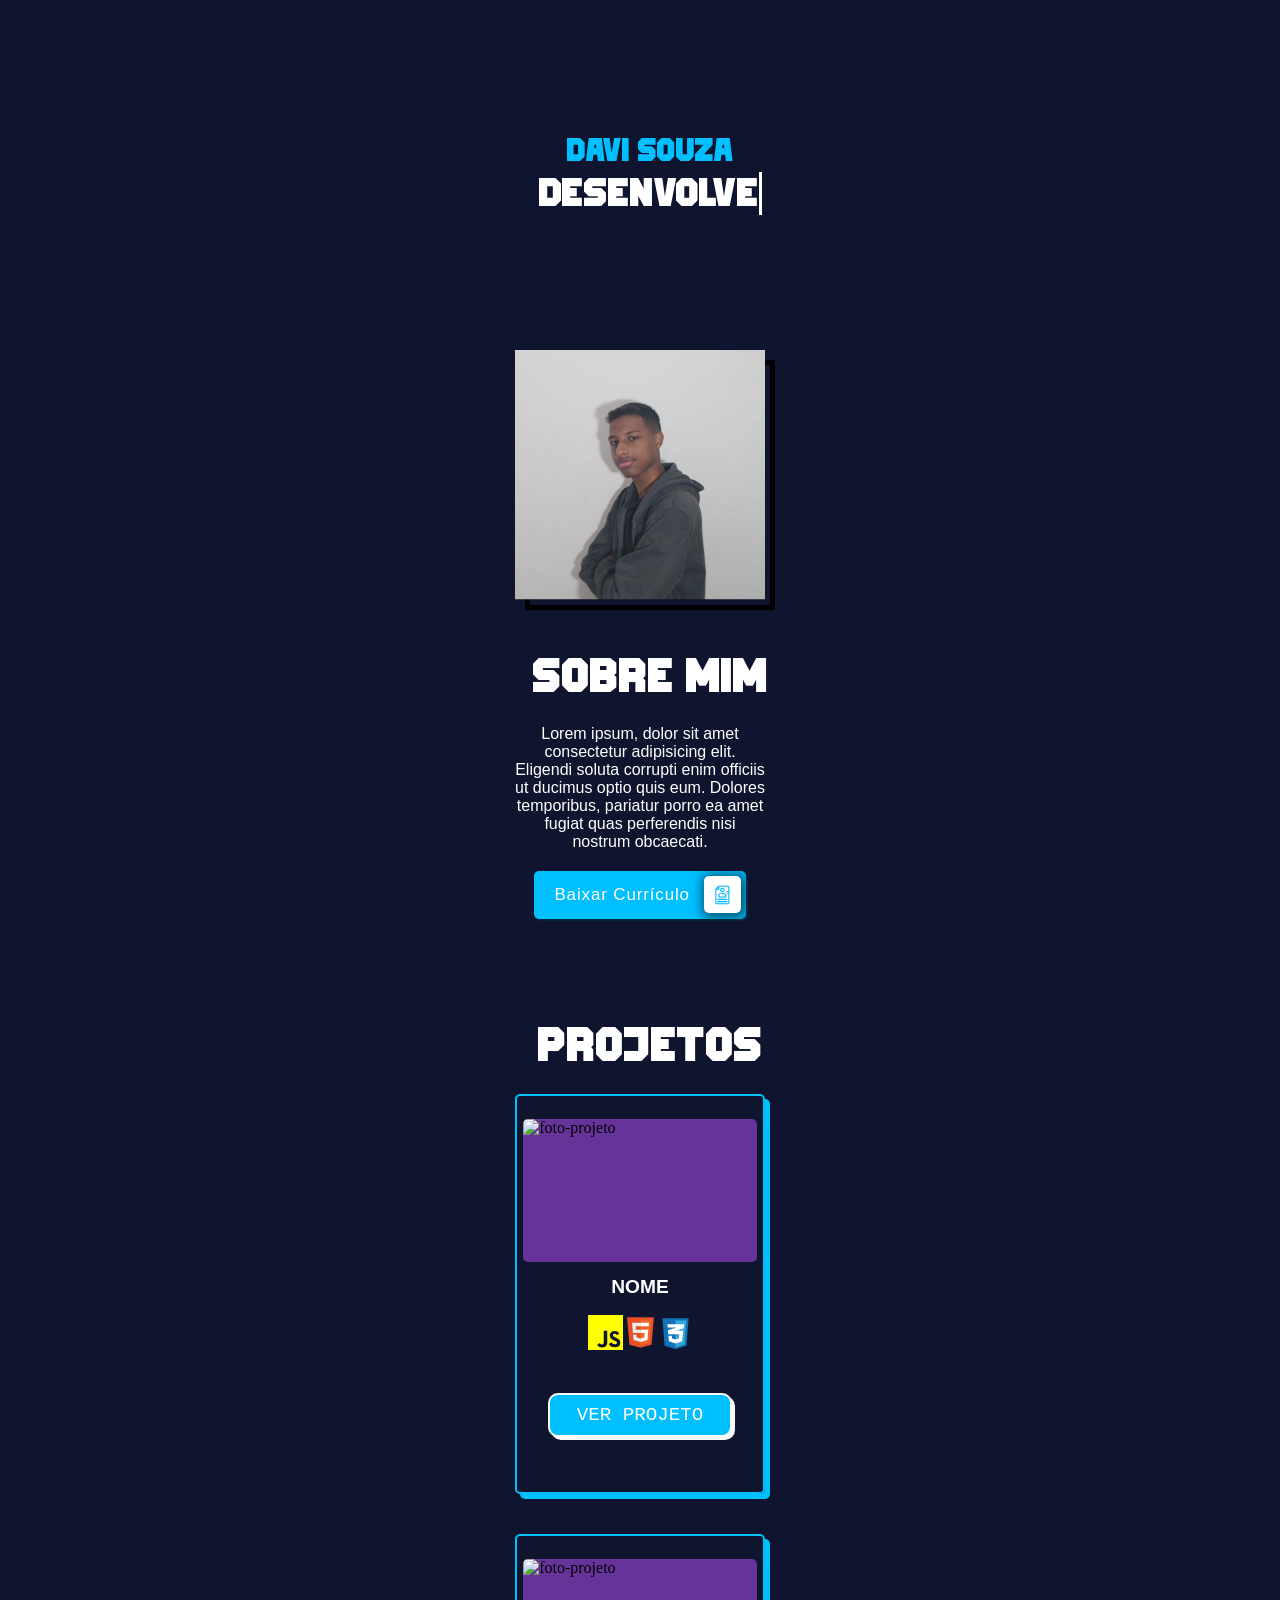
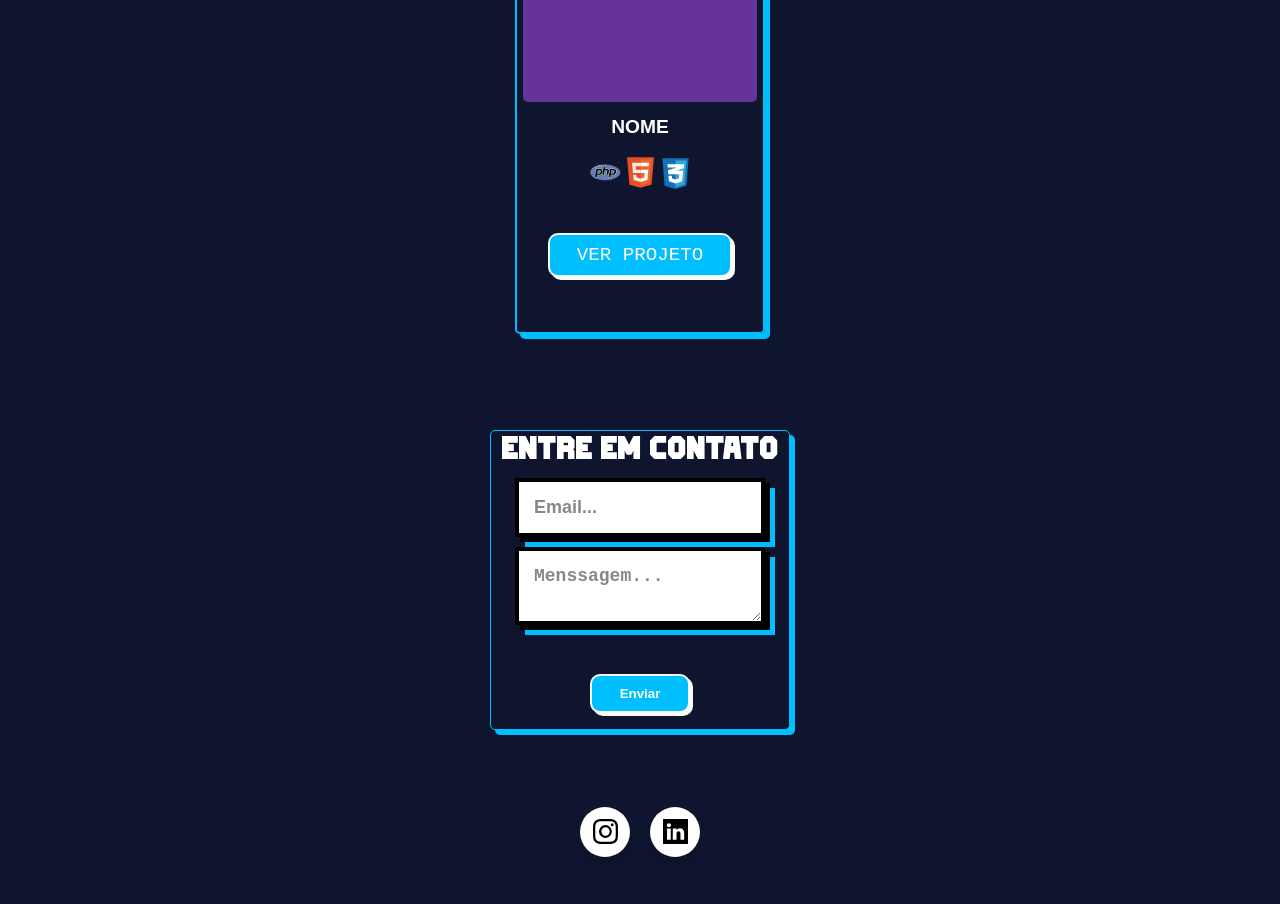
==== commit 13446356: "Mobile finalizado" ====
--- a/index.html
+++ b/index.html
@@ -3,152 +3,424 @@
   <head>
     <meta charset="UTF-8" />
     <meta name="viewport" content="width=device-width, initial-scale=1.0" />
+    <link rel="stylesheet" href="style/reset.css" />
+    <link rel="stylesheet" href="style/style.css" />
     <title>Home</title>
-    <link rel="stylesheet" href="style/style.css" />
-    <!-- Link Swiper's CSS -->
-    <link
-      rel="stylesheet"
-      href="https://cdn.jsdelivr.net/npm/swiper@11/swiper-bundle.min.css"
-    />
   </head>
   <body>
     <header></header>
     <section>
-      <article class="topo at1">
-        <!-- <div class="foto">
-            <img src="imagens/foto-perfil.jpg" alt="foto">
-        </div> -->
-        <h1>Davi <strong>de Souza</strong></h1>
-        <h2>FRONT-END DEVELOPER</h2>
+      <article class="topo">
+        <h1 class="nome">Davi Souza</h1>
+        <h1 class="frase">
+          <a
+            href=""
+            class="typewrite"
+            data-period="2000"
+            data-type='[ "Desenvolvedor...", "Front-End...","garoto de programa..."]'
+          >
+            <span class="wrap"></span>
+          </a>
+        </h1>
       </article>
-      <article class="habilidades at2">
-        <h2>Minhas</h2>
-        <h1><strong>Habilidades</strong></h1>
-        <div class="container-cards">
-          <div class="card">
-            <div class="bg">
-              <img src="imagens/info.png" alt="icon" />
-              <h1>Informática</h1>
-              <p>
-                Possuo habilidades com computadores tanto na parte de hambiente
-                quanto na administração de softwares e programas como o
-                <strong>Pacote Office</strong>.
-              </p>
-            </div>
-            <div class="blob"></div>
+      <article class="sobre">
+        <div class="divFoto">
+          <img src="imagens/foto-perfil.png" alt="foto-perfil" />
+          <div class="imgFundo"></div>
+        </div>
+        <h1>Sobre mim</h1>
+        <p>
+          Lorem ipsum, dolor sit amet consectetur adipisicing elit. Eligendi
+          soluta corrupti enim officiis ut ducimus optio quis eum. Dolores
+          temporibus, pariatur porro ea amet fugiat quas perferendis nisi
+          nostrum obcaecati.
+        </p>
+        <a class="btnCv" href="cv/cv.dock">
+          Baixar Currículo
+          <div class="icon">
+            <svg
+              fill="#090aff"
+              height="200px"
+              width="200px"
+              version="1.1"
+              id="Layer_1"
+              xmlns="http://www.w3.org/2000/svg"
+              xmlns:xlink="http://www.w3.org/1999/xlink"
+              viewBox="0 0 392.533 392.533"
+              xml:space="preserve"
+              stroke="#090aff"
+            >
+              <g id="SVGRepo_bgCarrier" stroke-width="0"></g>
+              <g
+                id="SVGRepo_tracerCarrier"
+                stroke-linecap="round"
+                stroke-linejoin="round"
+              ></g>
+              <g id="SVGRepo_iconCarrier">
+                <g>
+                  <g>
+                    <path
+                      d="M292.396,324.849H99.879c-6.012,0-10.925,4.848-10.925,10.925c0,6.012,4.849,10.925,10.925,10.925h192.582 c6.012,0,10.925-4.849,10.925-10.925C303.321,329.697,298.473,324.849,292.396,324.849z"
+                    ></path>
+                  </g>
+                </g>
+                <g>
+                  <g>
+                    <path
+                      d="M292.396,277.01H99.879c-6.012,0-10.925,4.848-10.925,10.925c0,6.012,4.849,10.925,10.925,10.925h192.582 c6.012,0,10.925-4.849,10.925-10.925C303.321,281.859,298.473,277.01,292.396,277.01z"
+                    ></path>
+                  </g>
+                </g>
+                <g>
+                  <g>
+                    <path
+                      d="M196.137,45.834c-25.859,0-46.998,21.075-46.998,46.998c0,25.859,21.139,46.933,46.998,46.933 s46.998-21.075,46.998-46.998S221.996,45.834,196.137,45.834z M196.137,117.851c-13.77,0-25.083-11.313-25.083-25.083 c0-13.77,11.248-25.083,25.083-25.083s25.083,11.313,25.083,25.083C221.22,106.537,209.907,117.851,196.137,117.851z"
+                    ></path>
+                  </g>
+                </g>
+                <g>
+                  <g>
+                    <path
+                      d="M258.521,163.362c-39.887-15.515-84.752-15.515-124.638,0c-13.059,5.107-21.786,18.101-21.786,32.388v44.347 c-0.065,6.012,4.849,10.925,10.861,10.925h146.424c6.012,0,10.925-4.848,10.925-10.925V195.75 C280.307,181.463,271.58,168.469,258.521,163.362z M258.521,229.236H133.883v-33.422c0-5.301,3.168-10.214,7.887-12.024 c34.844-13.511,74.02-13.511,108.865,0c4.719,1.875,7.887,6.659,7.887,12.024V229.236z"
+                    ></path>
+                  </g>
+                </g>
+                <g>
+                  <g>
+                    <path
+                      d="M313.083,0H131.491c-8.404,0-16.291,3.232-22.238,9.18L57.018,61.414c-5.947,5.948-9.18,13.834-9.18,22.238v277.333 c0,17.39,14.158,31.547,31.547,31.547h233.762c17.39,0,31.547-14.158,31.547-31.547V31.547C344.501,14.158,330.343,0,313.083,0z M112.032,37.236v27.022H85.01L112.032,37.236z M322.715,116.816h-40.598c-6.012,0-10.925,4.849-10.925,10.925 c0,6.012,4.848,10.925,10.925,10.925h40.598v19.394h-14.869c-6.012,0-10.925,4.848-10.925,10.925 c0,6.012,4.849,10.925,10.925,10.925h14.869v181.139c0,5.366-4.331,9.697-9.632,9.697H79.192c-5.301,0-9.632-4.331-9.632-9.632 V86.044h53.398c6.012,0,10.925-4.848,10.925-10.925V21.721h179.2c5.301,0,9.632,4.331,9.632,9.632V116.816z"
+                    ></path>
+                  </g>
+                </g>
+              </g>
+            </svg>
           </div>
-          <div class="card">
-            <div class="bg">
-              <img src="imagens/html.png" alt="icon" />
-              <h1>Desenvolvimento Web</h1>
-              <p>
-                Com tecnologias de <strong>HTML</strong>, <strong>CSS</strong> e
-                <strong>Javascript</strong>, além de serviços e sites para
-                agilizar o processo, consigo desenvolver aplicações Web, como
-                <strong>Sites</strong> <strong>intitucionais</strong> e
-                <strong>Landing</strong> <strong>Pages</strong>.
-              </p>
-            </div>
-            <div class="blob"></div>
+        </a>
+      </article>
+      <article class="projetos">
+        <h1>Projetos</h1>
+        <div class="cardProjeto">
+          <div class="cardHeader">
+            <img src="#" alt="foto-projeto" />
           </div>
-          <div class="card">
-            <div class="bg">
-              <img src="imagens/ingles.png" alt="icon" />
-              <h1>Inglês</h1>
-              <p>
-                C<strong>onsigo compreender muito bem</strong> mas possuo uma ligeira dificuldade
-                para falar em inglês, por isso tenho mais <strong>
-                    habilidade com
-                    entendimento em inglês
-                </strong>.
-              </p>
-            </div>
-            <div class="blob"></div>
+          <div class="cardContent">
+            <div class="cardInfo">
+              <h1>Nome</h1>
+            </div>
+            <div class="cardTags">
+              <div class="tag js">
+                <svg
+                  viewBox="0 0 20 20"
+                  version="1.1"
+                  xmlns="http://www.w3.org/2000/svg"
+                  xmlns:xlink="http://www.w3.org/1999/xlink"
+                  fill="#000000"
+                >
+                  <g id="SVGRepo_bgCarrier" stroke-width="0"></g>
+                  <g
+                    id="SVGRepo_tracerCarrier"
+                    stroke-linecap="round"
+                    stroke-linejoin="round"
+                  ></g>
+                  <g id="SVGRepo_iconCarrier">
+                    <title>javascript [#155]</title>
+                    <desc>Created with Sketch.</desc>
+                    <defs></defs>
+                    <g
+                      id="Page-1"
+                      stroke="none"
+                      stroke-width="1"
+                      fill="none"
+                      fill-rule="evenodd"
+                    >
+                      <g
+                        id="Dribbble-Light-Preview"
+                        transform="translate(-420.000000, -7479.000000)"
+                        fill="#000000"
+                      >
+                        <g
+                          id="icons"
+                          transform="translate(56.000000, 160.000000)"
+                        >
+                          <path
+                            d="M379.328,7337.432 C377.583,7337.432 376.455,7336.6 375.905,7335.512 L375.905,7335.512 L377.435,7334.626 C377.838,7335.284 378.361,7335.767 379.288,7335.767 C380.066,7335.767 380.563,7335.378 380.563,7334.841 C380.563,7334.033 379.485,7333.717 378.724,7333.391 C377.368,7332.814 376.468,7332.089 376.468,7330.558 C376.468,7329.149 377.542,7328.075 379.221,7328.075 C380.415,7328.075 381.275,7328.491 381.892,7329.578 L380.429,7330.518 C380.107,7329.941 379.758,7329.713 379.221,7329.713 C378.67,7329.713 378.321,7330.062 378.321,7330.518 C378.321,7331.082 378.67,7331.31 379.476,7331.659 C381.165,7332.383 382.443,7332.952 382.443,7334.814 C382.443,7336.506 381.114,7337.432 379.328,7337.432 L379.328,7337.432 Z M375,7334.599 C375,7336.546 373.801,7337.575 372.136,7337.575 C370.632,7337.575 369.731,7337 369.288,7336 L369.273,7336 L369.266,7336 L369.262,7336 L370.791,7334.931 C371.086,7335.454 371.352,7335.825 371.996,7335.825 C372.614,7335.825 373,7335.512 373,7334.573 L373,7328 L375,7328 L375,7334.599 Z M364,7339 L384,7339 L384,7319 L364,7319 L364,7339 Z"
+                            id="javascript-[#155]"
+                          ></path>
+                        </g>
+                      </g>
+                    </g>
+                  </g>
+                </svg>
+              </div>
+              <div class="tag html">
+                <svg
+                  viewBox="0 0 32 32"
+                  xmlns="http://www.w3.org/2000/svg"
+                  fill="#000000"
+                >
+                  <g id="SVGRepo_bgCarrier" stroke-width="0"></g>
+                  <g
+                    id="SVGRepo_tracerCarrier"
+                    stroke-linecap="round"
+                    stroke-linejoin="round"
+                  ></g>
+                  <g id="SVGRepo_iconCarrier">
+                    <title>file_type_html</title>
+                    <polygon
+                      points="5.902 27.201 3.655 2 28.345 2 26.095 27.197 15.985 30 5.902 27.201"
+                      style="fill: #e44f26"
+                    ></polygon>
+                    <polygon
+                      points="16 27.858 24.17 25.593 26.092 4.061 16 4.061 16 27.858"
+                      style="fill: #f1662a"
+                    ></polygon>
+                    <polygon
+                      points="16 13.407 11.91 13.407 11.628 10.242 16 10.242 16 7.151 15.989 7.151 8.25 7.151 8.324 7.981 9.083 16.498 16 16.498 16 13.407"
+                      style="fill: #ebebeb"
+                    ></polygon>
+                    <polygon
+                      points="16 21.434 15.986 21.438 12.544 20.509 12.324 18.044 10.651 18.044 9.221 18.044 9.654 22.896 15.986 24.654 16 24.65 16 21.434"
+                      style="fill: #ebebeb"
+                    ></polygon>
+                    <polygon
+                      points="15.989 13.407 15.989 16.498 19.795 16.498 19.437 20.507 15.989 21.437 15.989 24.653 22.326 22.896 22.372 22.374 23.098 14.237 23.174 13.407 22.341 13.407 15.989 13.407"
+                      style="fill: #fff"
+                    ></polygon>
+                    <polygon
+                      points="15.989 7.151 15.989 9.071 15.989 10.235 15.989 10.242 23.445 10.242 23.445 10.242 23.455 10.242 23.517 9.548 23.658 7.981 23.732 7.151 15.989 7.151"
+                      style="fill: #fff"
+                    ></polygon>
+                  </g>
+                </svg>
+              </div>
+              <div class="tag css">
+                <svg
+                  viewBox="0 0 32 32"
+                  fill="none"
+                  xmlns="http://www.w3.org/2000/svg"
+                >
+                  <g id="SVGRepo_bgCarrier" stroke-width="0"></g>
+                  <g
+                    id="SVGRepo_tracerCarrier"
+                    stroke-linecap="round"
+                    stroke-linejoin="round"
+                  ></g>
+                  <g id="SVGRepo_iconCarrier">
+                    <path
+                      d="M6 28L4 3H28L26 28L16 31L6 28Z"
+                      fill="#1172B8"
+                    ></path>
+                    <path d="M26 5H16V29.5L24 27L26 5Z" fill="#33AADD"></path>
+                    <path
+                      d="M19.5 17.5H9.5L9 14L17 11.5H9L8.5 8.5H24L23.5 12L17 14.5H23L22 24L16 26L10 24L9.5 19H12.5L13 21.5L16 22.5L19 21.5L19.5 17.5Z"
+                      fill="white"
+                    ></path>
+                  </g>
+                </svg>
+              </div>
+            </div>
+            <div class="cardBtn">
+              <a href="#">Ver Projeto</a>
+            </div>
+          </div>
+        </div>
+        <div class="cardProjeto">
+          <div class="cardHeader">
+            <img src="#" alt="foto-projeto" />
+          </div>
+          <div class="cardContent">
+            <div class="cardInfo">
+              <h1>Nome</h1>
+            </div>
+            <div class="cardTags">
+              <div class="tag php">
+                <svg
+                  viewBox="0 0 32 32"
+                  xmlns="http://www.w3.org/2000/svg"
+                  xmlns:xlink="http://www.w3.org/1999/xlink"
+                  fill="#000000"
+                >
+                  <g id="SVGRepo_bgCarrier" stroke-width="0"></g>
+                  <g
+                    id="SVGRepo_tracerCarrier"
+                    stroke-linecap="round"
+                    stroke-linejoin="round"
+                  ></g>
+                  <g id="SVGRepo_iconCarrier">
+                    <defs>
+                      <radialGradient
+                        id="a"
+                        cx="-16.114"
+                        cy="20.532"
+                        r="18.384"
+                        gradientTransform="translate(26.52 -9.307)"
+                        gradientUnits="userSpaceOnUse"
+                      >
+                        <stop offset="0" stop-color="#ffffff"></stop>
+                        <stop offset="0.5" stop-color="#4c6b96"></stop>
+                        <stop offset="1" stop-color="#231f20"></stop>
+                      </radialGradient>
+                    </defs>
+                    <title>file_type_php</title>
+                    <ellipse
+                      cx="16"
+                      cy="16"
+                      rx="14"
+                      ry="7.365"
+                      style="fill: url(#a)"
+                    ></ellipse>
+                    <ellipse
+                      cx="16"
+                      cy="16"
+                      rx="13.453"
+                      ry="6.818"
+                      style="fill: #6280b6"
+                    ></ellipse>
+                    <path
+                      d="M18.725,18.2l.667-3.434a1.752,1.752,0,0,0-.372-1.719,2.929,2.929,0,0,0-2-.525H15.867l.331-1.7a.219.219,0,0,0-.215-.26h-1.6a.219.219,0,0,0-.215.177l-.709,3.646a2.051,2.051,0,0,0-.477-1.054,2.783,2.783,0,0,0-2.2-.807H7.7a.219.219,0,0,0-.215.177l-1.434,7.38a.219.219,0,0,0,.215.26H7.869a.219.219,0,0,0,.215-.177l.347-1.785h1.2a5.167,5.167,0,0,0,1.568-.2,3.068,3.068,0,0,0,1.15-.689,3.538,3.538,0,0,0,.68-.844l-.287,1.475a.219.219,0,0,0,.215.26h1.6a.219.219,0,0,0,.215-.177l.787-4.051h1.094c.466,0,.6.093.64.133s.1.165.025.569l-.635,3.265a.219.219,0,0,0,.215.26h1.62A.219.219,0,0,0,18.725,18.2ZM11.33,15.366a1.749,1.749,0,0,1-.561,1.092,2.171,2.171,0,0,1-1.315.321H8.742l.515-2.651h.921c.677,0,.949.145,1.059.266A1.181,1.181,0,0,1,11.33,15.366Z"
+                      style="fill: #fff"
+                    ></path>
+                    <path
+                      d="M25.546,13.332a2.783,2.783,0,0,0-2.2-.807H20.255a.219.219,0,0,0-.215.177l-1.434,7.38a.219.219,0,0,0,.215.26h1.608a.219.219,0,0,0,.215-.177l.347-1.785h1.2a5.167,5.167,0,0,0,1.568-.2,3.068,3.068,0,0,0,1.15-.689,3.425,3.425,0,0,0,1.076-1.927A2.512,2.512,0,0,0,25.546,13.332Zm-1.667,2.034a1.749,1.749,0,0,1-.561,1.092A2.171,2.171,0,0,1,22,16.778H21.29l.515-2.651h.921c.677,0,.949.145,1.059.266A1.181,1.181,0,0,1,23.879,15.366Z"
+                      style="fill: #fff"
+                    ></path>
+                    <path
+                      d="M10.178,13.908a1.645,1.645,0,0,1,1.221.338,1.34,1.34,0,0,1,.145,1.161,1.945,1.945,0,0,1-.642,1.223A2.361,2.361,0,0,1,9.454,17H8.476l.6-3.089ZM6.261,20.124H7.869l.381-1.962H9.627a4.931,4.931,0,0,0,1.5-.191,2.84,2.84,0,0,0,1.07-.642,3.207,3.207,0,0,0,1.01-1.808,2.3,2.3,0,0,0-.385-2.044,2.568,2.568,0,0,0-2.035-.732H7.7Z"
+                      style="fill: #000004"
+                    ></path>
+                    <path
+                      d="M14.387,10.782h1.6L15.6,12.744h1.421a2.767,2.767,0,0,1,1.85.468,1.548,1.548,0,0,1,.305,1.516l-.667,3.434H16.89l.635-3.265a.886.886,0,0,0-.08-.76,1.121,1.121,0,0,0-.8-.2H15.37l-.822,4.228h-1.6Z"
+                      style="fill: #000004"
+                    ></path>
+                    <path
+                      d="M22.727,13.908a1.645,1.645,0,0,1,1.221.338,1.34,1.34,0,0,1,.145,1.161,1.945,1.945,0,0,1-.642,1.223A2.361,2.361,0,0,1,22,17h-.978l.6-3.089ZM18.81,20.124h1.608l.381-1.962h1.377a4.931,4.931,0,0,0,1.5-.191,2.84,2.84,0,0,0,1.07-.642,3.207,3.207,0,0,0,1.01-1.808,2.3,2.3,0,0,0-.385-2.044,2.568,2.568,0,0,0-2.035-.732H20.244Z"
+                      style="fill: #000004"
+                    ></path>
+                  </g>
+                </svg>
+              </div>
+              <div class="tag html">
+                <svg
+                  viewBox="0 0 32 32"
+                  xmlns="http://www.w3.org/2000/svg"
+                  fill="#000000"
+                >
+                  <g id="SVGRepo_bgCarrier" stroke-width="0"></g>
+                  <g
+                    id="SVGRepo_tracerCarrier"
+                    stroke-linecap="round"
+                    stroke-linejoin="round"
+                  ></g>
+                  <g id="SVGRepo_iconCarrier">
+                    <title>file_type_html</title>
+                    <polygon
+                      points="5.902 27.201 3.655 2 28.345 2 26.095 27.197 15.985 30 5.902 27.201"
+                      style="fill: #e44f26"
+                    ></polygon>
+                    <polygon
+                      points="16 27.858 24.17 25.593 26.092 4.061 16 4.061 16 27.858"
+                      style="fill: #f1662a"
+                    ></polygon>
+                    <polygon
+                      points="16 13.407 11.91 13.407 11.628 10.242 16 10.242 16 7.151 15.989 7.151 8.25 7.151 8.324 7.981 9.083 16.498 16 16.498 16 13.407"
+                      style="fill: #ebebeb"
+                    ></polygon>
+                    <polygon
+                      points="16 21.434 15.986 21.438 12.544 20.509 12.324 18.044 10.651 18.044 9.221 18.044 9.654 22.896 15.986 24.654 16 24.65 16 21.434"
+                      style="fill: #ebebeb"
+                    ></polygon>
+                    <polygon
+                      points="15.989 13.407 15.989 16.498 19.795 16.498 19.437 20.507 15.989 21.437 15.989 24.653 22.326 22.896 22.372 22.374 23.098 14.237 23.174 13.407 22.341 13.407 15.989 13.407"
+                      style="fill: #fff"
+                    ></polygon>
+                    <polygon
+                      points="15.989 7.151 15.989 9.071 15.989 10.235 15.989 10.242 23.445 10.242 23.445 10.242 23.455 10.242 23.517 9.548 23.658 7.981 23.732 7.151 15.989 7.151"
+                      style="fill: #fff"
+                    ></polygon>
+                  </g>
+                </svg>
+              </div>
+              <div class="tag css">
+                <svg
+                  viewBox="0 0 32 32"
+                  fill="none"
+                  xmlns="http://www.w3.org/2000/svg"
+                >
+                  <g id="SVGRepo_bgCarrier" stroke-width="0"></g>
+                  <g
+                    id="SVGRepo_tracerCarrier"
+                    stroke-linecap="round"
+                    stroke-linejoin="round"
+                  ></g>
+                  <g id="SVGRepo_iconCarrier">
+                    <path
+                      d="M6 28L4 3H28L26 28L16 31L6 28Z"
+                      fill="#1172B8"
+                    ></path>
+                    <path d="M26 5H16V29.5L24 27L26 5Z" fill="#33AADD"></path>
+                    <path
+                      d="M19.5 17.5H9.5L9 14L17 11.5H9L8.5 8.5H24L23.5 12L17 14.5H23L22 24L16 26L10 24L9.5 19H12.5L13 21.5L16 22.5L19 21.5L19.5 17.5Z"
+                      fill="white"
+                    ></path>
+                  </g>
+                </svg>
+              </div>
+            </div>
+            <div class="cardBtn">
+              <a href="#">Ver Projeto</a>
+            </div>
           </div>
         </div>
       </article>
-      <article class="carrosel">
-        <h2>meus</h2>
-        <h1><strong>Projetos</strong></h1>
-        <!-- Swiper -->
-        <div class="swiper mySwiper">
-          <div class="swiper-wrapper">
-            <div class="swiper-slide">
-              <a
-                href="https://davi-souza-dev.github.io/Projeto2/"
-                target="_blank"
-              >
-                <img src="imagens/projeto-img-1.png" alt="foto-projeto" />
-              </a>
-            </div>
-
-            <div class="swiper-slide">
-              <a
-                href="https://davi-souza-dev.github.io/Projeto1/"
-                target="_blank"
-              >
-                <img src="imagens/projeto-img-2.png" alt="foto-projeto" />
-              </a>
-            </div>
-            <div class="swiper-slide">
-              <a
-                href="https://davi-souza-dev.github.io/Projeto3/"
-                target="_blank"
-              >
-                <img src="imagens/projeto-img-3.png" alt="foto-projeto" />
-              </a>
-            </div>
-            <div class="swiper-slide">
-              <a
-                href="https://davi-souza-dev.github.io/devbeytestudios/"
-                target="_blank"
-              >
-                <img src="imagens/projeto-img-4.png" alt="foto-projeto" />
-              </a>
-            </div>
-          </div>
-        </div>
-
-        <!-- Swiper JS -->
-        <script src="https://cdn.jsdelivr.net/npm/swiper@11/swiper-bundle.min.js"></script>
-
-        <!-- Initialize Swiper -->
-        <script>
-          var swiper = new Swiper(".mySwiper", {
-            spaceBetween: 30,
-            centeredSlides: true,
-            autoplay: {
-              delay: 2500,
-              disableOnInteraction: false,
-            },
-            pagination: {
-              el: ".swiper-pagination",
-              clickable: true,
-            },
-            navigation: {
-              nextEl: ".swiper-button-next",
-              prevEl: ".swiper-button-prev",
-            },
-          });
-        </script>
-      </article>
     </section>
     <footer>
-      <h1>Contato</h1>
-      <div class="container-link">
-        <a href="https://github.com/Davi-Souza-Dev" target="_blank">
-          <img src="imagens/GitHub.png" alt="inco-logo" />
-        </a>
-        <a href="mailto:daviekalebe2200@gmail.com" target="_blank">
-          <img src="imagens/gmail.png" alt="inco-logo" />
-        </a>
-        <!-- <a href="https://github.com/Davi-Souza-Dev" target="_blank">
-                <img src="imagens/LinkedIn.png" alt="inco-logo">
-            </a> -->
-        <a href="https://www.instagram.com/davi.dev97/" target="_blank">
-          <img src="imagens/Instagram.png" alt="inco-logo" />
-        </a>
+      <form action="#" method="post">
+        <h1>Entre em contato</h1>
+        <div class="brutalist-container">
+          <input
+            placeholder="Email..."
+            class="brutalist-input smooth-type"
+            type="email"
+          />
+        </div>  
+        <div class="brutalist-container">
+          <textarea
+            placeholder="Menssagem..."
+            class="brutalist-input smooth-type"
+            type="textarea"
+          ></textarea>
+        </div>            
+        <div class="cardBtn" >
+          <button type="submit">Enviar</button>
+        </div>  
+      </form>
+      <div class="redes">
+        <ul class="wrapper">
+          <a href="#">
+            <li class="icon instagram">
+              <!-- <span class="tooltip">Instagram</span> -->
+              <svg
+                xmlns="http://www.w3.org/2000/svg"
+                height="1.2em"
+                fill="currentColor"
+                class="bi bi-instagram"
+                viewBox="0 0 16 16"
+              >
+                <path
+                  d="M8 0C5.829 0 5.556.01 4.703.048 3.85.088 3.269.222 2.76.42a3.917 3.917 0 0 0-1.417.923A3.927 3.927 0 0 0 .42 2.76C.222 3.268.087 3.85.048 4.7.01 5.555 0 5.827 0 8.001c0 2.172.01 2.444.048 3.297.04.852.174 1.433.372 1.942.205.526.478.972.923 1.417.444.445.89.719 1.416.923.51.198 1.09.333 1.942.372C5.555 15.99 5.827 16 8 16s2.444-.01 3.298-.048c.851-.04 1.434-.174 1.943-.372a3.916 3.916 0 0 0 1.416-.923c.445-.445.718-.891.923-1.417.197-.509.332-1.09.372-1.942C15.99 10.445 16 10.173 16 8s-.01-2.445-.048-3.299c-.04-.851-.175-1.433-.372-1.941a3.926 3.926 0 0 0-.923-1.417A3.911 3.911 0 0 0 13.24.42c-.51-.198-1.092-.333-1.943-.372C10.443.01 10.172 0 7.998 0h.003zm-.717 1.442h.718c2.136 0 2.389.007 3.232.046.78.035 1.204.166 1.486.275.373.145.64.319.92.599.28.28.453.546.598.92.11.281.24.705.275 1.485.039.843.047 1.096.047 3.231s-.008 2.389-.047 3.232c-.035.78-.166 1.203-.275 1.485a2.47 2.47 0 0 1-.599.919c-.28.28-.546.453-.92.598-.28.11-.704.24-1.485.276-.843.038-1.096.047-3.232.047s-2.39-.009-3.233-.047c-.78-.036-1.203-.166-1.485-.276a2.478 2.478 0 0 1-.92-.598 2.48 2.48 0 0 1-.6-.92c-.109-.281-.24-.705-.275-1.485-.038-.843-.046-1.096-.046-3.233 0-2.136.008-2.388.046-3.231.036-.78.166-1.204.276-1.486.145-.373.319-.64.599-.92.28-.28.546-.453.92-.598.282-.11.705-.24 1.485-.276.738-.034 1.024-.044 2.515-.045v.002zm4.988 1.328a.96.96 0 1 0 0 1.92.96.96 0 0 0 0-1.92zm-4.27 1.122a4.109 4.109 0 1 0 0 8.217 4.109 4.109 0 0 0 0-8.217zm0 1.441a2.667 2.667 0 1 1 0 5.334 2.667 2.667 0 0 1 0-5.334z"
+                ></path>
+              </svg>
+            </li>
+          </a>
+          <a href="">
+            <li class="icon linkedin">
+              <!-- <span class="tooltip">Linkedin</span> -->
+              <svg fill="#000000" version="1.1" id="Capa_1" xmlns="http://www.w3.org/2000/svg" xmlns:xlink="http://www.w3.org/1999/xlink" viewBox="0 0 32 32" xml:space="preserve"><g id="SVGRepo_bgCarrier" stroke-width="0"></g><g id="SVGRepo_tracerCarrier" stroke-linecap="round" stroke-linejoin="round"></g><g id="SVGRepo_iconCarrier"> <g> <path d="M17.303,14.365c0.012-0.015,0.023-0.031,0.031-0.048v0.048H17.303z M32,0v32H0V0H32L32,0z M9.925,12.285H5.153v14.354 h4.772V12.285z M10.237,7.847c-0.03-1.41-1.035-2.482-2.668-2.482c-1.631,0-2.698,1.072-2.698,2.482 c0,1.375,1.035,2.479,2.636,2.479h0.031C9.202,10.326,10.237,9.222,10.237,7.847z M27.129,18.408c0-4.408-2.355-6.459-5.494-6.459 c-2.531,0-3.664,1.391-4.301,2.368v-2.032h-4.77c0.061,1.346,0,14.354,0,14.354h4.77v-8.016c0-0.434,0.031-0.855,0.157-1.164 c0.346-0.854,1.132-1.746,2.448-1.746c1.729,0,2.418,1.314,2.418,3.246v7.68h4.771L27.129,18.408L27.129,18.408z"></path> </g> </g></svg>
+            </li>
+          </a>
+        </ul>
       </div>
     </footer>
+    <script src="script/script.js"></script>
   </body>
 </html>
--- a/style/style.css
+++ b/style/style.css
@@ -1,287 +1,633 @@
-@charset "UTF-8";
-@import url("https://fonts.googleapis.com/css2?family=Work+Sans:ital,wght@0,100..900;1,100..900&display=swap");
+@font-face {
+  font-family: "FP";
+  src: url(../font/Inlanders\ Demo.otf);
+}
+
+@import url("https://fonts.googleapis.com/css2?family=Montserrat:ital,wght@0,100..900;1,100..900&display=swap");
+
 :root {
-  --cor1: #21272e;
-  --cor2: #171c23;
-  --cor3: #00bd95;
-  --font: "Work Sans", sans-serif;
-  --font2: "Inlanders", sans-serif;
-}
-
-@font-face {
-  font-family: "Inlanders";
-  src: url(../font/Inlanders\ Demo.otf);
-}
-* {
-  margin: 0px;
-  padding: 0px;
-}
-
-body,
-html {
-  width: 100%;
-  height: 100%;
+  --cor1: #0f152e;
+  --cor2: white;
+  --cor3: #eff9fc;
+  --cor3: #fcf5e5;
+  --cor4: #00bfff;
+  --cor5: #288db2;
+  --fontPrinciapal: "FP", arial, sans-serif;
+  --fontSecundaria: "Montserrat", sans-serif;
+}
+
+html,
+body {
+  width: 100%;
+  min-height: 100vh;
+  display: flex;
+  flex-direction: column;
+  background: var(--cor1);
+}
+
+header {
+  width: 100%;
+  height: 50px;
+  display: flex;
+  align-items: center;
+  justify-content: flex-start;
+  gap: 10px;
+}
+
+section {
+  width: 100%;
+  min-height: 100vh;
+  display: flex;
+  /* align-items: center;
+    justify-content: center; */
+  flex-direction: column;
 }
 
 article {
   width: 100%;
   display: flex;
   align-items: center;
+  justify-content: flex-start;
+  flex-direction: column;
+  padding: 50px 0px;
+}
+
+article > h1 {
+  margin-left: 20px;
+  font-family: var(--fontPrinciapal);
+  text-align: center;
+  color: var(--cor2);
+  font-size: 3rem;
+}
+
+article.topo {
   justify-content: center;
-  flex-direction: column;
-  padding: 45px 0px;
-}
-
-article.at1 {
-  background: var(--cor1);
-}
-article.at2 {
-  background: var(--cor2);
-}
-article > h1 {
-  font-size: 3rem;
-  font-family: var(--font2);
-  color: white;
-}
-
-article > h2 {
-  font-size: 1.5rem;
-  font-family: var(--font2);
-  color: white;
-}
-
-article.topo > div.foto {
+  align-items: center;
+  height: 250px;
+}
+
+article.topo > h1 {
+  margin-left: 20px;
+  font-family: var(--fontPrinciapal);
+  text-align: center;
+  color: var(--cor4);
+}
+
+h1.nome {
+  font-size: 2rem;
+  color: var(--cor2);
+}
+
+article h1.frase {
+  color: var(--cor2);
+  font-size: 2.5rem;
+  /* font-family: var(--fontSecundaria); */
+  font-weight: bolder;
+  text-transform: uppercase;
+}
+
+h1 a {
+  color: var(--cor2);
+  cursor: pointer;
+}
+
+article.sobre > .divFoto {
   width: 250px;
   height: 250px;
-  background: var(--cor3);
-  clip-path: polygon(
-    50% 0,
-    100% 18%,
-    100% 41%,
-    100% 81%,
-    50% 100%,
-    0 81%,
-    0 19%
-  );
-  border-radius: 10px;
-  box-shadow: 0px 0px 80px var(--cor3);
+  /* border: 2px solid red; */
   position: relative;
-}
-div.foto > img{
-  width: 200px;
+  margin-bottom: 50px;
+}
+
+.divFoto > img {
+  width: 250px;
+  height: 250px;
+  /* background-color: red; */
+  top: 0px;
+  left: 0;
+  position: absolute;
+  z-index: 1;
+}
+
+.divFoto > .imgFundo {
+  width: 250px;
+  height: 250px;
+  border: 5px solid black;
   position: absolute;
   top: 10px;
-}
-
-strong {
-  color: var(--cor3);
-}
-
-article.topo {
-  padding: 10rem 0px;
-}
-
-article > div.container-cards {
-  width: 100%;
+  left: 10px;
+}
+
+article.sobre > p {
+  width: 250px;
+  font-size: 1rem;
+  color: var(--cor2);
+  text-align: center;
+  font-family: var(--fontSecundaria);
+  margin: 20px;
+}
+
+/* BAIXAF O CURRICULO */
+
+.btnCv {
+  background: var(--cor4);
+  color: white;
+  font-family: var(--fontSecundaria);
+  font-weight: bolder;
+  padding: 0.35em;
+  padding-left: 1.2em;
+  font-size: 17px;
+  font-weight: 500;
+  border-radius: 5px;
+  border: none;
+  letter-spacing: 0.05em;
+  display: flex;
+  align-items: center;
+  box-shadow: 0.1em 0.1em #002e3e;
+  overflow: hidden;
+  position: relative;
+  height: 2.8em;
+  padding-right: 3.3em;
+  cursor: pointer;
+}
+
+.btnCv .icon {
+  background: white;
+  margin-left: 1em;
+  position: absolute;
   display: flex;
   align-items: center;
   justify-content: center;
-  flex-direction: column;
-  gap: 10px 10px;
-}
-
-/* div.container-cards > div.card{
-    position: relative;
-    border-radius: 14px;
-    z-index: 1111;
-    overflow: hidden;
-    box-shadow: 20px 20px 60px #bebebe, -20px -20px 60px #ffffff;
-    ;
-    width: 250px;
-    height: 300px;
-    background-color: var(--cor1);
-    border-radius: 20px;
+  height: 2.2em;
+  width: 2.2em;
+  border-radius: 5px;
+  box-shadow: 0.1em 0.1em 0.6em 0.2em #015672;
+  right: 0.3em;
+  transition: 0.3s;
+}
+
+.btnCv:hover .icon {
+  width: calc(100% - 0.6em);
+}
+
+.btnCv .icon svg {
+  width: 1.1em;
+  transition: transform 0.3s;
+  color: var(--cor4);
+  fill: var(--cor4);
+}
+
+.btnCv:hover .icon svg {
+  transform: translateX(0.1em);
+}
+
+.btnCv:active .icon {
+  transform: translate(-0.05em, -0.05em);
+  box-shadow: 0.15em 0.15em #002e3e;
+}
+
+/* FIM DO BOTÃO DO CV */
+
+/* Card Dos Projetos */
+
+.cardProjeto {
+  width: 250px;
+  display: flex;
+  align-items: center;
+  justify-content: space-between;
+  flex-direction: column;
+  margin: 20px 0px;
+  border: 2px solid var(--cor4);
+  border-radius: 5px;
+  padding: 20px 0px;
+  box-shadow: 5px 5px 0px var(--cor4);
+  flex-grow: 2;
+}
+
+.cardProjeto .cardHeader {
+  width: 100%;
+  height: 150px;
+  display: flex;
+  align-items: center;
+  justify-content: center;
+  flex-direction: column;
+}
+
+.cardHeader > img {
+  width: 95%;
+  height: 95%;
+  border-radius: 5px;
+  background-color: rebeccapurple;
+}
+
+.cardProjeto .cardContent {
+  width: 100%;
+  display: flex;
+  align-items: center;
+  margin-top: 10px;
+  flex-direction: column;
+}
+
+.cardProjeto .cardContent .cardInfo {
+  width: 100%;
+  display: flex;
+  flex-direction: column;
+}
+
+.cardInfo > h1 {
+  font-size: 1.2rem;
+  color: var(--cor2);
+  font-family: var(--fontSecundaria);
+  text-transform: uppercase;
+  font-weight: bolder;
+  text-align: center;
+  margin-bottom: 10px;
+}
+
+.cardContent .cardTags {
+  width: 100%;
+  height: 50px;
+  display: flex;
+  flex-wrap: nowrap;
+  justify-content: center;
+  align-items: center;
+}
+
+.cardTags .tag {
+  width: 35px;
+  height: 35px;
+}
+
+.cardTags > .js svg path {
+  fill: yellow;
+}
+
+/* .cardBtn {
+  width: 150px;
+  height: 30px;
+  display: flex;
+  align-items: center;
+  justify-content: center;
+  border-radius: 5px;
+  position: relative;
+  overflow: hidden;
+  border: 1px solid var(--cor4);
+  background: var(--cor4);
+} */
+
+.cardBtn a {
+  z-index: 1;
+  width: 140px;
+  height: 20px;
+  display: flex;
+  align-items: center;
+  justify-content: center;
+  font-size: 1.2rem;
+  color: var(--cor2);
+  /* background: var(--cor4); */
+  border-radius: 5px;
+}
+
+.cardBtn {
+    font-family: monospace;
+    font-size: 1.5rem;
+    color: #FAFAFA;
+    text-transform: uppercase;
+    padding: 10px 20px;
+    border-radius: 10px;
+    border: 2px solid #FAFAFA;
+    background: var(--cor4);
+    box-shadow: 3px 3px #fafafa;
+    cursor: pointer;
+    margin: 35px 0;
+}
+
+
+.cardBtn:hover {
+    box-shadow: none;
+    transform: translate(3px, 3px);
+  }
+
+footer {
+  width: 100%;
+  height: 500px;
+  border-radius: 10px 10px 0px 0px;
+  /* background: var(--cor5); */
+  display: flex;
+  align-items: center;
+  justify-content: space-evenly;
+  flex-direction: column;
+}
+
+/* CSS FORMULARIO */
+
+form {
+  display: flex;
+  align-items: center;
+  justify-content: space-evenly;
+  flex-direction: column;
+  gap: 10px;
+  width: 300px;
+  height: 300px;
+  border-radius: 5px;
+  background: var(--cor1);
+  box-shadow: 5px 5px 0px var(--cor4);
+  border: 1px solid var(--cor4);
+}
+
+form:hover {
+  box-shadow: none;
+  transform: translate(3px, 3px);
+  border: 5px solid var(--cor4);
+  /* transition: 0.3s ease-in; */
+}
+
+form h1 {
+  font-size: 2rem;
+  color: var(--cor2);
+  font-family: var(--fontPrinciapal);
+}
+
+.brutalist-container {
+  position: relative;
+  width: 250px;
+  font-family: monospace;
+}
+
+.brutalist-input {
+  width: 100%;
+  padding: 15px;
+  font-size: 18px;
+  font-weight: bold;
+  color: #000;
+  background-color: #fff;
+  border: 4px solid #000;
+  position: relative;
+  overflow: hidden;
+  border-radius: 0;
+  outline: none;
+  transition: all 0.3s cubic-bezier(0.25, 0.8, 0.25, 1);
+  box-shadow: 5px 5px 0 #000, 10px 10px 0 var(--cor4);
+}
+
+@keyframes glitch {
+  0% {
+    transform: translate(0);
+  }
+  20% {
+    transform: translate(-2px, 2px);
+  }
+  40% {
+    transform: translate(-2px, -2px);
+  }
+  60% {
+    transform: translate(2px, 2px);
+  }
+  80% {
+    transform: translate(2px, -2px);
+  }
+  100% {
+    transform: translate(0);
+  }
+}
+
+.brutalist-input:focus {
+  animation: focus-pulse 4s cubic-bezier(0.25, 0.8, 0.25, 1) infinite,
+    glitch 0.3s cubic-bezier(0.25, 0.8, 0.25, 1) infinite;
+}
+
+.brutalist-input:focus::after {
+  content: "";
+  position: absolute;
+  top: -2px;
+  left: -2px;
+  right: -2px;
+  bottom: -2px;
+  background: white;
+  z-index: -1;
+}
+
+.brutalist-input:focus::before {
+  content: "";
+  position: absolute;
+  top: 0;
+  left: 0;
+  width: 100%;
+  height: 100%;
+  background: black;
+  z-index: -2;
+  clip-path: inset(0 100% 0 0);
+  animation: glitch-slice 4s steps(2, end) infinite;
+}
+
+@keyframes glitch-slice {
+  0% {
+    clip-path: inset(0 100% 0 0);
+  }
+  10% {
+    clip-path: inset(0 5% 0 0);
+  }
+  20% {
+    clip-path: inset(0 80% 0 0);
+  }
+  30% {
+    clip-path: inset(0 10% 0 0);
+  }
+  40% {
+    clip-path: inset(0 50% 0 0);
+  }
+  50% {
+    clip-path: inset(0 30% 0 0);
+  }
+  60% {
+    clip-path: inset(0 70% 0 0);
+  }
+  70% {
+    clip-path: inset(0 15% 0 0);
+  }
+  80% {
+    clip-path: inset(0 90% 0 0);
+  }
+  90% {
+    clip-path: inset(0 5% 0 0);
+  }
+  100% {
+    clip-path: inset(0 100% 0 0);
+  }
+}
+
+.brutalist-label {
+  position: absolute;
+  left: -3px;
+  top: -35px;
+  font-size: 14px;
+  font-weight: bold;
+  color: #fff;
+  background-color: #000;
+  padding: 5px 10px;
+  transform: rotate(-1deg);
+  z-index: 1;
+  transition: all 0.3s cubic-bezier(0.25, 0.8, 0.25, 1);
+}
+
+.brutalist-input:focus + .brutalist-label {
+  transform: rotate(0deg) scale(1.05);
+  background-color: var(--cor4);
+}
+
+.smooth-type {
+  position: relative;
+  overflow: hidden;
+}
+
+.smooth-type::before {
+  content: "";
+  position: absolute;
+  top: 0;
+  right: 0;
+  bottom: 0;
+  left: 0;
+  background: linear-gradient(90deg, #fff 0%, rgba(255, 255, 255, 0) 100%);
+  z-index: 1;
+  opacity: 0;
+  transition: opacity 0.3s ease;
+}
+
+.smooth-type:focus::before {
+  opacity: 1;
+  animation: type-gradient 2s linear infinite;
+}
+
+@keyframes type-gradient {
+  0% {
+    background-position: 300px 0;
+  }
+  100% {
+    background-position: 0 0;
+  }
+}
+
+.brutalist-input::placeholder {
+  color: #888;
+  transition: color 0.3s ease;
+}
+
+.brutalist-input:focus::placeholder {
+  color: transparent;
+}
+
+.brutalist-input:focus {
+  animation: focus-pulse 4s cubic-bezier(0.25, 0.8, 0.25, 1) infinite;
+}
+
+@keyframes focus-pulse {
+  0%,
+  100% {
+    border-color: #000;
+  }
+  50% {
+    border-color: var(--cor4);
+  }
+}
+
+form > .cardBtn{
+    width: 100px;
     display: flex;
     align-items: center;
     justify-content: center;
-    flex-direction: column;
-} */
-div.card > .bg > img {
-  width: 80px;
-  padding-top: 10px;
-}
-div.card > div.bg > h1 {
-  color: white;
-  font-family: var(--font);
-  font-weight: bolder;
-  padding: 10px;
-}
-
-div.card > div.bg > p {
-  width: calc(100% - 10px);
-  color: white;
-  text-align: center;
-  padding: 10px 0px;
-}
-
-/* Cards  efeito*/
-
-.card {
-  position: relative;
-  width: 250px;
-  height: 300px;
-  border-radius: 14px;
-  z-index: 1111;
-  overflow: hidden;
-  display: flex;
-  flex-direction: column;
-  align-items: center;
-  justify-content: center;
-}
-
-.bg {
-  position: absolute;
-  top: 5px;
-  left: 5px;
-  width: 240px;
-  height: 290px;
-  z-index: 2;
-  background: var(--cor1);
-  backdrop-filter: blur(24px);
-  border-radius: 10px;
-  overflow: hidden;
-  outline: 2px solid white;
-  display: flex;
-  flex-direction: column;
-  align-items: center;
-  justify-content: center;
-}
-
-.blob {
-  position: absolute;
-  z-index: 1;
-  top: 50%;
-  left: 50%;
-  width: 240px;
-  height: 290px;
-  border-radius: 50%;
-  background-color: var(--cor3);
-  opacity: 1;
-  filter: blur(12px);
-  animation: blob-bounce 5s infinite ease;
-}
-
-@keyframes blob-bounce {
-  0% {
-    transform: translate(-100%, -100%) translate3d(0, 0, 0);
-  }
-
-  25% {
-    transform: translate(-100%, -100%) translate3d(100%, 0, 0);
-  }
-
-  50% {
-    transform: translate(-100%, -100%) translate3d(100%, 100%, 0);
-  }
-
-  75% {
-    transform: translate(-100%, -100%) translate3d(0, 100%, 0);
-  }
-
-  100% {
-    transform: translate(-100%, -100%) translate3d(0, 0, 0);
-  }
-}
-
-article.carrosel {
-  background: var(--cor1);
-  overflow: visible;
-}
-
-.swiper {
-  width: 100%;
-  height: 100%;
-  margin-top: 30px;
-  display: flex;
-  align-items: center;
-  justify-content: center;
-  overflow: visible;
-}
-
-.swiper-slide {
-  width: 100%;
-  display: flex;
-  display: flex;
-  justify-content: center;
-  align-items: center;
-  overflow: visible;
-}
-
-.swiper-slide a {
-  width: 100%;
-  height: 300px;
-  display: flex;
-  align-items: center;
-  justify-content: center;
-  margin: 20px 0px;
-  overflow: visible;
-  padding: 10px 0px;
-}
-
-.swiper-slide a > img {
-  width: 250px;
-  height: 350px;
-  display: flex;
-  box-shadow: 0px 1px 10px var(--cor3);
-  overflow: visible;
-}
-
-.swiper {
-  border-radius: 20px;
-  margin-left: auto;
-  margin-right: auto;
-  display: flex;
-  align-items: center;
-  justify-content: center;
-  overflow: visible;
-}
-
-footer {
-  width: 100%;
-  display: flex;
-  justify-content: center;
-  flex-direction: column;
-  background: #171c23;
-  padding: 30px 0px;
-}
-
-footer > h1 {
-  font-size: 3rem;
-  font-family: var(--font2);
-  color: var(--cor3);
-  margin-left: 30px;
-}
-
-div.container-link {
-  width: 100%;
-  display: flex;
-  align-items: center;
-  justify-content: center;
-  gap: 10px 10px;
-}
-
-div.container-link > a{
-    width: 60px;
-    height: 60px;
-    border-radius: 50%;
-    border: 5px solid var(--cor3);
+}
+
+.cardBtn button{
+    font: 1.2rem;
+    font-weight: bolder;
+    color: white;
+    font-family: var(--fontSecundaria);
+    background: none;
+}
+
+/* Redes socias */
+.redes{
+    width: 100%;
     display: flex;
     align-items: center;
     justify-content: center;
-    background: var(--cor1);
-}
-
-
-div.container-link > a > img {
-    width: 80%;
-}
+    flex-direction: row;
+}
+.wrapper {
+    display: inline-flex;
+    list-style: none;
+    height: 120px;
+    width: 100%;
+    padding-top: 40px;
+    justify-content: center;
+  }
+  
+  .wrapper .icon {
+    position: relative;
+    background: #fff;
+    border-radius: 50%;
+    margin: 10px;
+    width: 50px;
+    height: 50px;
+    font-size: 18px;
+    display: flex;
+    justify-content: center;
+    align-items: center;
+    flex-direction: column;
+    box-shadow: 0 10px 10px rgba(0, 0, 0, 0.1);
+    cursor: pointer;
+    transition: all 0.2s cubic-bezier(0.68, -0.55, 0.265, 1.55);
+  }
+  
+  .wrapper .tooltip {
+    position: absolute;
+    top: 0;
+    font-size: 14px;
+    background: #fff;
+    color: #fff;
+    padding: 5px 8px;
+    border-radius: 5px;
+    box-shadow: 0 10px 10px rgba(0, 0, 0, 0.1);
+    opacity: 0;
+    pointer-events: none;
+    transition: all 0.3s cubic-bezier(0.68, -0.55, 0.265, 1.55);
+  }
+  
+  
+  .wrapper .icon:hover .tooltip {
+    top: -45px;
+    opacity: 1;
+    visibility: visible;
+    pointer-events: auto;
+  }
+  
+  .wrapper .icon:hover span,
+  .wrapper .icon:hover .tooltip {
+    text-shadow: 0px -1px 0px rgba(0, 0, 0, 0.1);
+  }
+
+  .wrapper .icon > svg{
+    width: 25px;
+    height: 25px;
+  }
+
+  .wrapper .instagram{
+    color: #000;
+  }
+  .wrapper .instagram:hover,
+  .wrapper .instagram:hover .tooltip,
+  .wrapper .instagram:hover .tooltip::before,
+  .wrapper .instagram:hover svg path {
+    background: #e4405f;
+    color: #fff;
+  }
+
+  .wrapper .linkedin:hover,
+  .wrapper .linkedin:hover .tooltip,
+  .wrapper .linkedin:hover .tooltip::before,
+  .wrapper .linkedin:hover svg path{
+    background: blue;
+    color: #fff;
+    fill: white;
+  }
+  
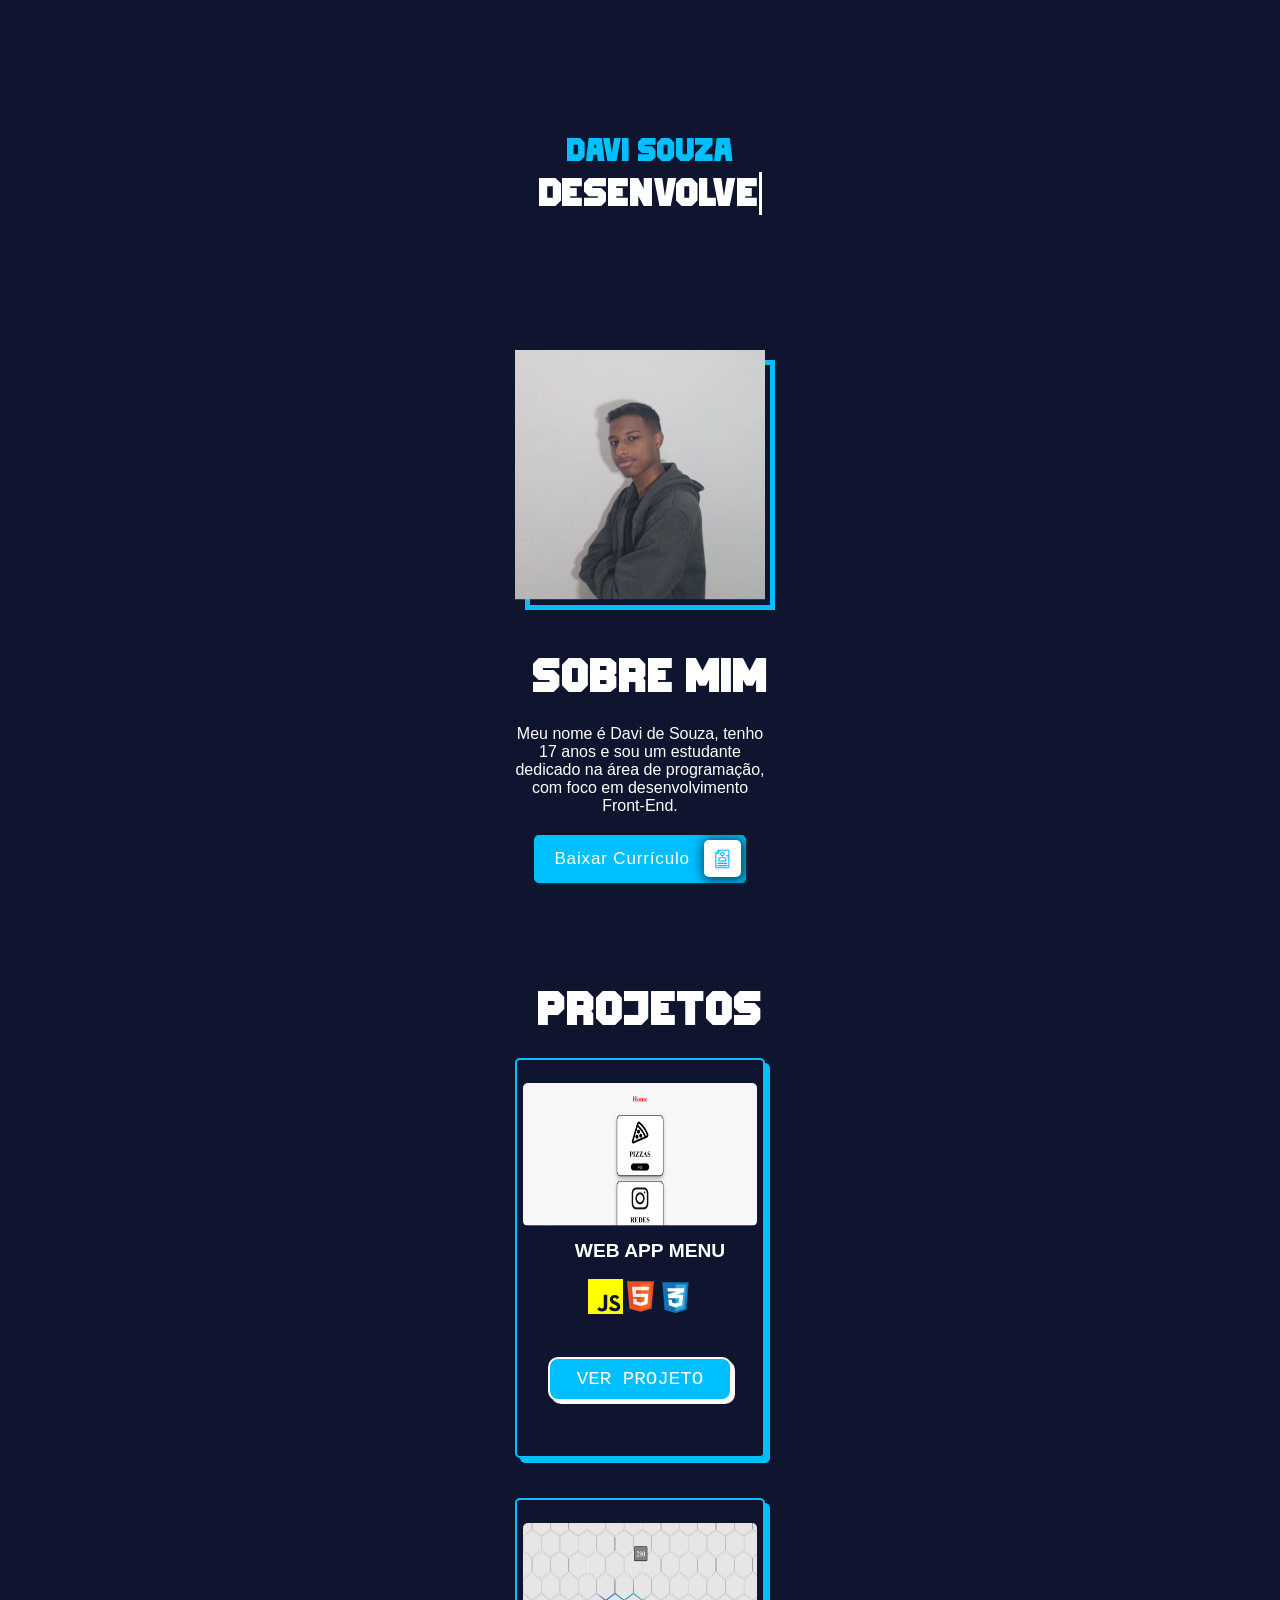
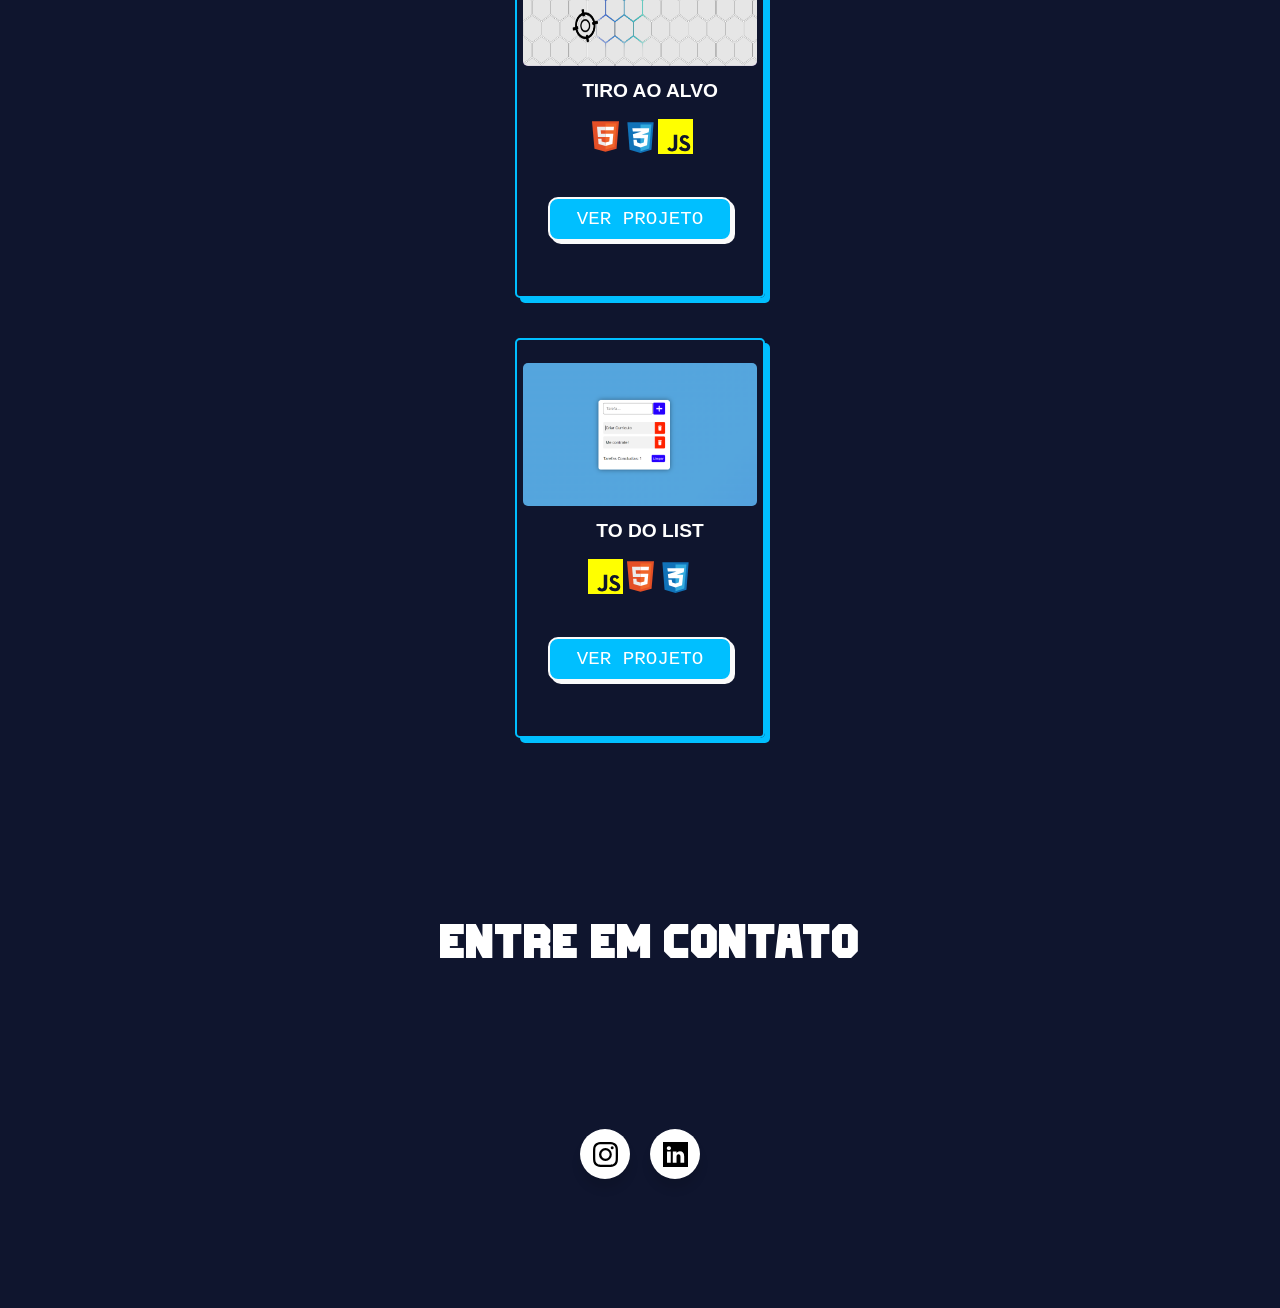
==== commit 41b9a0c9: "Novo Portifolio" ====
--- a/index.html
+++ b/index.html
@@ -30,10 +30,7 @@
         </div>
         <h1>Sobre mim</h1>
         <p>
-          Lorem ipsum, dolor sit amet consectetur adipisicing elit. Eligendi
-          soluta corrupti enim officiis ut ducimus optio quis eum. Dolores
-          temporibus, pariatur porro ea amet fugiat quas perferendis nisi
-          nostrum obcaecati.
+          Meu nome é Davi de Souza, tenho 17 anos e sou um estudante dedicado na área de programação, com foco em desenvolvimento Front-End.
         </p>
         <a class="btnCv" href="cv/cv.dock">
           Baixar Currículo
@@ -101,11 +98,11 @@
         <h1>Projetos</h1>
         <div class="cardProjeto">
           <div class="cardHeader">
-            <img src="#" alt="foto-projeto" />
+            <img src="imagens/projeto1.png" alt="foto-projeto" />
           </div>
           <div class="cardContent">
             <div class="cardInfo">
-              <h1>Nome</h1>
+              <h1>Web App Menu</h1>
             </div>
             <div class="cardTags">
               <div class="tag js">
@@ -220,20 +217,20 @@
               </div>
             </div>
             <div class="cardBtn">
-              <a href="#">Ver Projeto</a>
+              <a href="https://davi-souza-dev.github.io/Menu-App/" target="_blank">Ver Projeto</a>
             </div>
           </div>
         </div>
         <div class="cardProjeto">
           <div class="cardHeader">
-            <img src="#" alt="foto-projeto" />
+            <img src="imagens/projeto2.png" alt="foto-projeto" />
           </div>
           <div class="cardContent">
             <div class="cardInfo">
-              <h1>Nome</h1>
+              <h1>Tiro Ao Alvo</h1>
             </div>
             <div class="cardTags">
-              <div class="tag php">
+              <!-- <div class="tag php">
                 <svg
                   viewBox="0 0 32 32"
                   xmlns="http://www.w3.org/2000/svg"
@@ -298,7 +295,7 @@
                     ></path>
                   </g>
                 </svg>
-              </div>
+              </div> -->
               <div class="tag html">
                 <svg
                   viewBox="0 0 32 32"
@@ -365,16 +362,186 @@
                   </g>
                 </svg>
               </div>
+              <div class="tag js">
+                <svg
+                  viewBox="0 0 20 20"
+                  version="1.1"
+                  xmlns="http://www.w3.org/2000/svg"
+                  xmlns:xlink="http://www.w3.org/1999/xlink"
+                  fill="#000000"
+                >
+                  <g id="SVGRepo_bgCarrier" stroke-width="0"></g>
+                  <g
+                    id="SVGRepo_tracerCarrier"
+                    stroke-linecap="round"
+                    stroke-linejoin="round"
+                  ></g>
+                  <g id="SVGRepo_iconCarrier">
+                    <title>javascript [#155]</title>
+                    <desc>Created with Sketch.</desc>
+                    <defs></defs>
+                    <g
+                      id="Page-1"
+                      stroke="none"
+                      stroke-width="1"
+                      fill="none"
+                      fill-rule="evenodd"
+                    >
+                      <g
+                        id="Dribbble-Light-Preview"
+                        transform="translate(-420.000000, -7479.000000)"
+                        fill="#000000"
+                      >
+                        <g
+                          id="icons"
+                          transform="translate(56.000000, 160.000000)"
+                        >
+                          <path
+                            d="M379.328,7337.432 C377.583,7337.432 376.455,7336.6 375.905,7335.512 L375.905,7335.512 L377.435,7334.626 C377.838,7335.284 378.361,7335.767 379.288,7335.767 C380.066,7335.767 380.563,7335.378 380.563,7334.841 C380.563,7334.033 379.485,7333.717 378.724,7333.391 C377.368,7332.814 376.468,7332.089 376.468,7330.558 C376.468,7329.149 377.542,7328.075 379.221,7328.075 C380.415,7328.075 381.275,7328.491 381.892,7329.578 L380.429,7330.518 C380.107,7329.941 379.758,7329.713 379.221,7329.713 C378.67,7329.713 378.321,7330.062 378.321,7330.518 C378.321,7331.082 378.67,7331.31 379.476,7331.659 C381.165,7332.383 382.443,7332.952 382.443,7334.814 C382.443,7336.506 381.114,7337.432 379.328,7337.432 L379.328,7337.432 Z M375,7334.599 C375,7336.546 373.801,7337.575 372.136,7337.575 C370.632,7337.575 369.731,7337 369.288,7336 L369.273,7336 L369.266,7336 L369.262,7336 L370.791,7334.931 C371.086,7335.454 371.352,7335.825 371.996,7335.825 C372.614,7335.825 373,7335.512 373,7334.573 L373,7328 L375,7328 L375,7334.599 Z M364,7339 L384,7339 L384,7319 L364,7319 L364,7339 Z"
+                            id="javascript-[#155]"
+                          ></path>
+                        </g>
+                      </g>
+                    </g>
+                  </g>
+                </svg>
+              </div>
             </div>
             <div class="cardBtn">
-              <a href="#">Ver Projeto</a>
+              <a href="https://davi-souza-dev.github.io/Tiro-Ao-Alvo/" target="blank">Ver Projeto</a>
+            </div>
+          </div>
+        </div>
+        <div class="cardProjeto">
+          <div class="cardHeader">
+            <img src="imagens/projeto3.png" alt="foto-projeto" />
+          </div>
+          <div class="cardContent">
+            <div class="cardInfo">
+              <h1>To do List</h1>
+            </div>
+            <div class="cardTags">
+              <div class="tag js">
+                <svg
+                  viewBox="0 0 20 20"
+                  version="1.1"
+                  xmlns="http://www.w3.org/2000/svg"
+                  xmlns:xlink="http://www.w3.org/1999/xlink"
+                  fill="#000000"
+                >
+                  <g id="SVGRepo_bgCarrier" stroke-width="0"></g>
+                  <g
+                    id="SVGRepo_tracerCarrier"
+                    stroke-linecap="round"
+                    stroke-linejoin="round"
+                  ></g>
+                  <g id="SVGRepo_iconCarrier">
+                    <title>javascript [#155]</title>
+                    <desc>Created with Sketch.</desc>
+                    <defs></defs>
+                    <g
+                      id="Page-1"
+                      stroke="none"
+                      stroke-width="1"
+                      fill="none"
+                      fill-rule="evenodd"
+                    >
+                      <g
+                        id="Dribbble-Light-Preview"
+                        transform="translate(-420.000000, -7479.000000)"
+                        fill="#000000"
+                      >
+                        <g
+                          id="icons"
+                          transform="translate(56.000000, 160.000000)"
+                        >
+                          <path
+                            d="M379.328,7337.432 C377.583,7337.432 376.455,7336.6 375.905,7335.512 L375.905,7335.512 L377.435,7334.626 C377.838,7335.284 378.361,7335.767 379.288,7335.767 C380.066,7335.767 380.563,7335.378 380.563,7334.841 C380.563,7334.033 379.485,7333.717 378.724,7333.391 C377.368,7332.814 376.468,7332.089 376.468,7330.558 C376.468,7329.149 377.542,7328.075 379.221,7328.075 C380.415,7328.075 381.275,7328.491 381.892,7329.578 L380.429,7330.518 C380.107,7329.941 379.758,7329.713 379.221,7329.713 C378.67,7329.713 378.321,7330.062 378.321,7330.518 C378.321,7331.082 378.67,7331.31 379.476,7331.659 C381.165,7332.383 382.443,7332.952 382.443,7334.814 C382.443,7336.506 381.114,7337.432 379.328,7337.432 L379.328,7337.432 Z M375,7334.599 C375,7336.546 373.801,7337.575 372.136,7337.575 C370.632,7337.575 369.731,7337 369.288,7336 L369.273,7336 L369.266,7336 L369.262,7336 L370.791,7334.931 C371.086,7335.454 371.352,7335.825 371.996,7335.825 C372.614,7335.825 373,7335.512 373,7334.573 L373,7328 L375,7328 L375,7334.599 Z M364,7339 L384,7339 L384,7319 L364,7319 L364,7339 Z"
+                            id="javascript-[#155]"
+                          ></path>
+                        </g>
+                      </g>
+                    </g>
+                  </g>
+                </svg>
+              </div>
+              <div class="tag html">
+                <svg
+                  viewBox="0 0 32 32"
+                  xmlns="http://www.w3.org/2000/svg"
+                  fill="#000000"
+                >
+                  <g id="SVGRepo_bgCarrier" stroke-width="0"></g>
+                  <g
+                    id="SVGRepo_tracerCarrier"
+                    stroke-linecap="round"
+                    stroke-linejoin="round"
+                  ></g>
+                  <g id="SVGRepo_iconCarrier">
+                    <title>file_type_html</title>
+                    <polygon
+                      points="5.902 27.201 3.655 2 28.345 2 26.095 27.197 15.985 30 5.902 27.201"
+                      style="fill: #e44f26"
+                    ></polygon>
+                    <polygon
+                      points="16 27.858 24.17 25.593 26.092 4.061 16 4.061 16 27.858"
+                      style="fill: #f1662a"
+                    ></polygon>
+                    <polygon
+                      points="16 13.407 11.91 13.407 11.628 10.242 16 10.242 16 7.151 15.989 7.151 8.25 7.151 8.324 7.981 9.083 16.498 16 16.498 16 13.407"
+                      style="fill: #ebebeb"
+                    ></polygon>
+                    <polygon
+                      points="16 21.434 15.986 21.438 12.544 20.509 12.324 18.044 10.651 18.044 9.221 18.044 9.654 22.896 15.986 24.654 16 24.65 16 21.434"
+                      style="fill: #ebebeb"
+                    ></polygon>
+                    <polygon
+                      points="15.989 13.407 15.989 16.498 19.795 16.498 19.437 20.507 15.989 21.437 15.989 24.653 22.326 22.896 22.372 22.374 23.098 14.237 23.174 13.407 22.341 13.407 15.989 13.407"
+                      style="fill: #fff"
+                    ></polygon>
+                    <polygon
+                      points="15.989 7.151 15.989 9.071 15.989 10.235 15.989 10.242 23.445 10.242 23.445 10.242 23.455 10.242 23.517 9.548 23.658 7.981 23.732 7.151 15.989 7.151"
+                      style="fill: #fff"
+                    ></polygon>
+                  </g>
+                </svg>
+              </div>
+              <div class="tag css">
+                <svg
+                  viewBox="0 0 32 32"
+                  fill="none"
+                  xmlns="http://www.w3.org/2000/svg"
+                >
+                  <g id="SVGRepo_bgCarrier" stroke-width="0"></g>
+                  <g
+                    id="SVGRepo_tracerCarrier"
+                    stroke-linecap="round"
+                    stroke-linejoin="round"
+                  ></g>
+                  <g id="SVGRepo_iconCarrier">
+                    <path
+                      d="M6 28L4 3H28L26 28L16 31L6 28Z"
+                      fill="#1172B8"
+                    ></path>
+                    <path d="M26 5H16V29.5L24 27L26 5Z" fill="#33AADD"></path>
+                    <path
+                      d="M19.5 17.5H9.5L9 14L17 11.5H9L8.5 8.5H24L23.5 12L17 14.5H23L22 24L16 26L10 24L9.5 19H12.5L13 21.5L16 22.5L19 21.5L19.5 17.5Z"
+                      fill="white"
+                    ></path>
+                  </g>
+                </svg>
+              </div>
+            </div>
+            <div class="cardBtn">
+              <a href="https://davi-souza-dev.github.io/To-Do-List/" target="_blank">Ver Projeto</a>
             </div>
           </div>
         </div>
       </article>
     </section>
     <footer>
-      <form action="#" method="post">
+      <h1>Entre em contato</h1>
+      <!-- <form action="#" method="post">
         <h1>Entre em contato</h1>
         <div class="brutalist-container">
           <input
@@ -393,7 +560,7 @@
         <div class="cardBtn" >
           <button type="submit">Enviar</button>
         </div>  
-      </form>
+      </form> -->
       <div class="redes">
         <ul class="wrapper">
           <a href="#">
--- a/style/style.css
+++ b/style/style.css
@@ -52,7 +52,7 @@
   padding: 50px 0px;
 }
 
-article > h1 {
+article h1, footer h1 {
   margin-left: 20px;
   font-family: var(--fontPrinciapal);
   text-align: center;
@@ -112,7 +112,7 @@
 .divFoto > .imgFundo {
   width: 250px;
   height: 250px;
-  border: 5px solid black;
+  border: 5px solid var(--cor4);
   position: absolute;
   top: 10px;
   left: 10px;
@@ -204,6 +204,10 @@
   flex-grow: 2;
 }
 
+.cardProjeto:hover{
+  box-shadow: none;
+  transform: translate(3px, 3px);
+}
 .cardProjeto .cardHeader {
   width: 100%;
   height: 150px;
